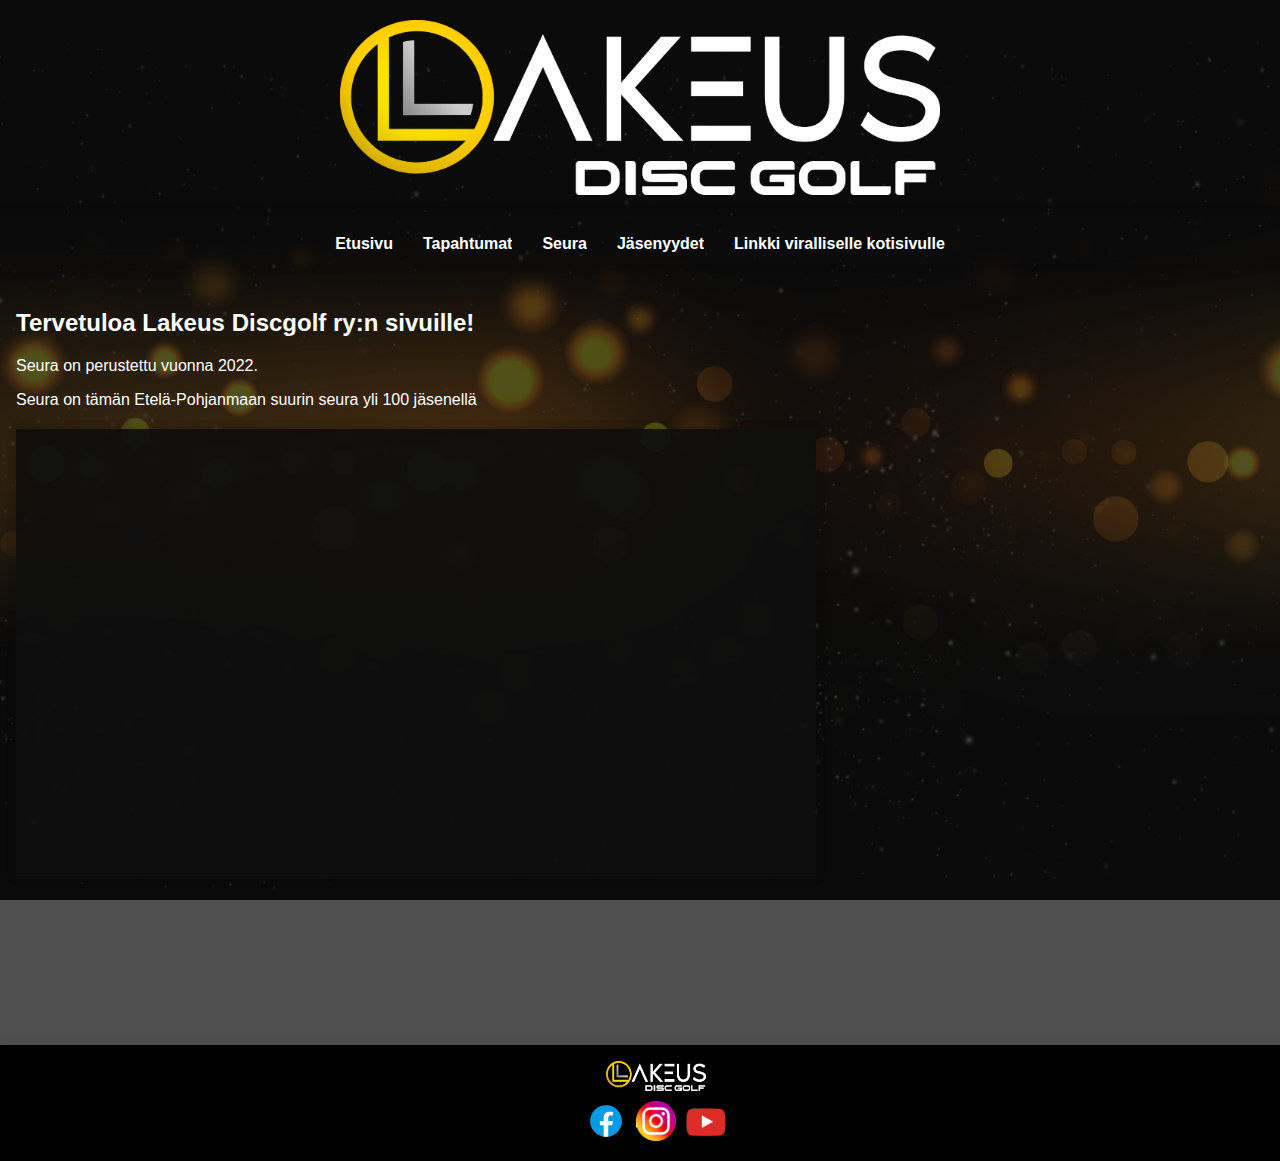
==== index.html @ d92cf0cc "modified:   index.html" ====
<!DOCTYPE html>
<html lang="fi">
<head>
    <meta charset="UTF-8">
    <meta name="viewport" content="width=device-width, initial-scale=1.0">
    <title>Lakeus Discgolf</title>
    <link rel="stylesheet" href="tyylit.css">
    <link rel="icon" href="media/icon.png" type="image/png">
</head>
<body>
    <header>
        <img src="media/logo.png" alt="Lakeus Discgolf Logo" class="logo">
    </header>
    <div class="navbar">
        <a href="index.html#home">Etusivu</a>
        <a href="sivut/tapahtumat.html">Tapahtumat</a>
        <a href="sivut/seura.html">Seura</a>
        <a href="sivut/jasenyydet.html">Jäsenyydet</a>
        <a href="https://www.lakeusdiscgolf.com" target="_blank">Linkki viralliselle kotisivulle</a>
    </div>
    
    <main>
        <section id="home">
            <h2>Tervetuloa Lakeus Discgolf ry:n sivuille!</h2>
            <p>Seura on perustettu vuonna 2022.</p>
            <p>Seura on tämän Etelä-Pohjanmaan suurin seura yli 100 jäsenellä</p>
        
            <div class="video-container">
                <iframe width="800" height="450" src="https://www.youtube.com/embed/zLmN6TDxlgI" frameborder="0" allow="accelerometer; autoplay; clipboard-write; encrypted-media; gyroscope; picture-in-picture" allowfullscreen></iframe>
            </div>
        </section>
    </main>
    <footer>
        <div class="footer-logo">
            <img src="media/logo.png" alt="Lakeus Discgolf Logo" class="footer-logo-img">
        </div>
        <div class="social-media">
            <a href="https://www.facebook.com/groups/581751429427821" target="_blank">
                <img src="media/facebook_color.png" alt="Facebook Logo" class="social-icon">
            </a>
            <a href="https://www.instagram.com/lakeusdiscgolf" target="_blank">
                <img src="media/instagram_color.png" alt="Instagram Logo" class="social-icon">
            </a>
            <a href="https://www.youtube.com/@ahonkylafrisbeegolf3352" target="_blank">
                <img src="media/youtube_color.png" alt="YouTube Logo" class="social-icon">
            </a>
        </div>
    </footer>
</body>
</html>
---- tyylit.css ----
/*Sivuston asetuksia, taustakuvat yms*/

body {
    background-image: url('media/tausta1.jpg');
    background-size: cover;
    background-position: center;
    background-repeat: no-repeat;
    background-attachment: fixed;
    color: #fff; /* Valkoinen teksti */
    margin: 0;
    font-family: Arial, sans-serif;
}

.logo {
    width: 600px; /* Adjust the width as needed */
    height: auto; /* Maintain the aspect ratio */
}

/*Header, main, footer .nacvbar taustakuvan määritys*/
header, main, footer, .navbar {
   
    padding: 20px;
    background-color: rgba(15, 15, 15, 0.73); /* Taustaväri */
    box-shadow: 0 0 10px rgba(0, 0, 0, 0.1); /* Lisää varjon */
}


/* NAVBAR säädöt alkaa */
.navbar {
    display: flex;
    justify-content: center; /* Keskittää linkit vaakasuunnassa */
    padding: 20px;
}

.navbar a {
    margin: 0 15px;
    text-decoration: none;
    color: #fff; /* Valkoinen teksti */
    font-weight: bold; /* Tekee fontista boldatun */
    position: relative; /* Asettaa suhteellisen sijainnin */
    overflow: hidden;
}

.navbar a::before {
    content: '';
    position: absolute;
    width: 100%;
    height: 2px;
    bottom: 0;
    left: -100%; /* Piilottaa viivan vasemmalle */
    background-color: #fff; /* Valkoinen viiva */
    transition: left 0.3s ease-in-out;
}

.navbar a:hover::before {
    left: 0; /* Siirtää viivan paikalleen */
}

.navbar a.active {
    background-color: rgba(255, 255, 255, 0.2);
    color: #fff;
}
/*NAVBAR säädöt loppuu*/




main, header, footer {
    padding: 20px;
}



/*Somelinkkien asetuksia sivun alaosassa*/
.social-media {
    display: flex;
    justify-content: center;
    gap: 10px;
    margin-top: 10px;
}

.social-icon {
    width: 40px;
    height: 40px;
}

header {
    display: flex;
    align-items: center;
    justify-content: center; /* Keskittää sisällön vaakasuunnassa */
    flex-direction: column; /* Asettaa sisällön pystysuunnassa */
}


main {
    padding: 1em;
    min-height: calc(100vh - 160px); /* Varmistaa, että main-osio täyttää vähintään koko näytön korkeuden */
}

footer {
    background-color: black;
    color: rgba(237, 234, 234, 0.024);
    text-align: center;
    padding: 1em;
    position: relative;
    width: 100%;
    bottom: 0;
}

.footer-logo {
    display: flex;
    justify-content: center;
    margin-bottom: 10px;
}

.footer-logo-img {
    width: 100px; /* Asettaa logon leveyden footerissa */
    height: auto; /* Säilyttää kuvasuhteen */
}

.video-container {
    display: flex;
    justify-content: center;
    align-items: center;
    margin: 20px 0;
    background-color: rgba(15, 15, 15, 0.73); /* Taustaväri */
    box-shadow: 0 0 10px rgba(0, 0, 0, 0.1); /* Lisää varjon */
}

.video-container iframe {
    width: 80vw; /* 80% of the viewport width */
    height: 45vw; /* 45% of the viewport width to maintain 16:9 aspect ratio */
    max-width: 800px; /* Maximum width */
    max-height: 450px; /* Maximum height */
    margin: 0 auto;
    background-color: rgba(15, 15, 15, 0.73); /* Taustaväri */
    box-shadow: 0 0 10px rgba(0, 0, 0, 0.1); /* Lisää varjon */
}

iframe {
    max-width: 100%;
    height: auto;
}

main {
    display: flex;
}


/* Tämä on seura-sivulla oleva lista-ominaisuus.*/
.left-column, .right-column ol {
    columns: 1; /* Jakaa listan kahteen sarakkeeseen */
    font-size: 0.9em; /* Pienentää fonttikokoa */
}

.left-column,.right-column ul {
    list-style-type:circle; /* Poistaa listamerkit */
    padding: 2px;;
    margin: 2;
}

.left-column,.right-column ul li {
    margin-bottom: 5px; /* Lisää väliä listan kohtien väliin */
}

.flex-container {
    display: flex;
    justify-content: center; /* Keskittää sarakkeet vaakasuunnassa */
    gap: 0px; /* Muuta tätä arvoa saadaksesi sarakkeet lähemmäksi tai kauemmaksi toisistaan */
    padding: 0px; /* Lisää tilaa reunoille */
}

.left-column, .right-column {
    flex: 1; /* Määrittelee sarakkeiden suhteellisen koon */
    padding: 20px;
    min-width: 200px; /* Varmistaa, että sarakkeet eivät ole liian kapeita */
    max-width: 400px; /* Rajoittaa sarakkeiden maksimileveyden */
  
}

.content {
    display: flex;
    flex-wrap: wrap; /* Korjattu flex-wrap */
    background-color: rgba(15, 15, 15, 0.73); /* Taustaväri */
    box-shadow: 0 0 10px rgba(0, 0, 0, 0.1); /* Lisää varjon */
}


/* Instagram feedin omat jutut */

.instagram-feed {
    display:flexbox;
    justify-content:flex-end;
    align-items: center;
    margin: 0px 0;
    width: 50%; /* Asettaa leveydeksi 100% */
}
.instagram-feed-tapahtumat {
    display:flexbox;
    justify-content:flex-end;
    align-items:center;
    margin: 0px 0;
    width: 60%; /* Asettaa leveydeksi 100% */
}

.elfsight-app-f8759532-5bef-4587-9616-bb6d210a90ef {
    width: 80%; /* Asettaa syötteen leveydeksi 80% */
    max-width: 800px; /* Rajoittaa syötteen maksimileveyden */
}


.sk-ww-facebook-group-posts {
    color: black!important; /* Vaihda haluamasi väri tähän */
    display:flexbox;
    justify-content:flex-end;
    align-items: center;
    margin: 0px 0;
    width: 50%; /* Asettaa leveydeksi 100% */
}

.sk-ww-facebook-group-posts .post-content {
    color:black !important; /* Vaihda haluamasi väri tähän */
    display:flexbox;
    justify-content:flex-end;
    align-items: center;
    margin: 0px 0;
    width: 10%; /* Asettaa leveydeksi 100% */
}
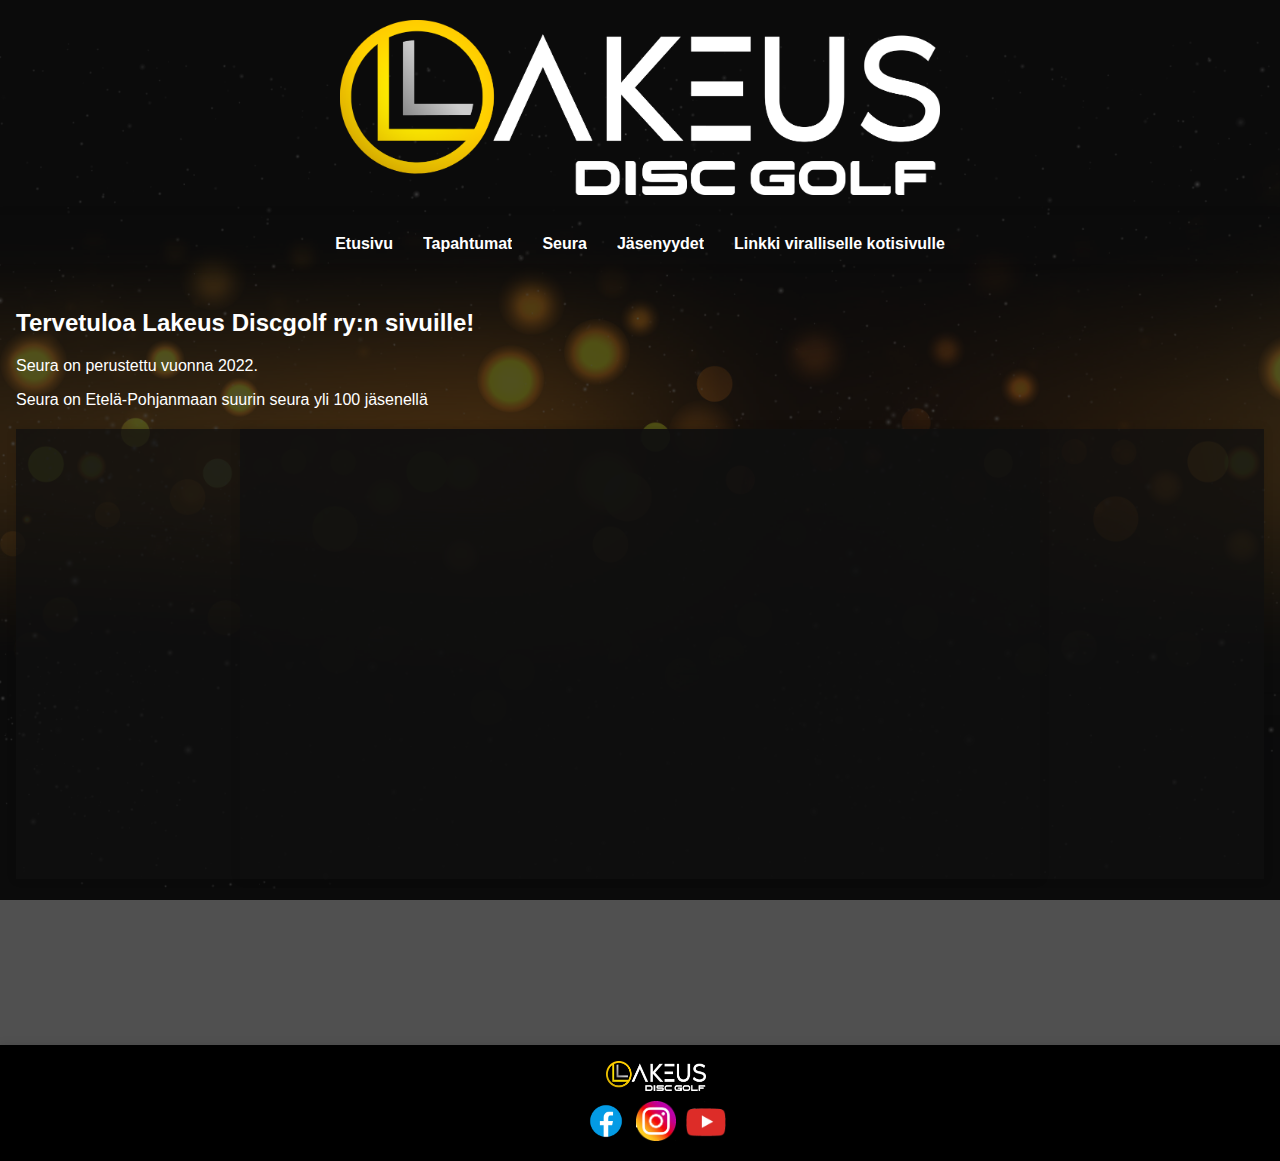
==== commit 44c28ca3: "modified:   index.html" ====
--- a/index.html
+++ b/index.html
@@ -23,7 +23,7 @@
         <section id="home">
             <h2>Tervetuloa Lakeus Discgolf ry:n sivuille!</h2>
             <p>Seura on perustettu vuonna 2022.</p>
-            <p>Seura on tämän Etelä-Pohjanmaan suurin seura yli 100 jäsenellä</p>
+            <p>Seura on Etelä-Pohjanmaan suurin seura yli 100 jäsenellä</p>
         
             <div class="video-container">
                 <iframe width="800" height="450" src="https://www.youtube.com/embed/zLmN6TDxlgI" frameborder="0" allow="accelerometer; autoplay; clipboard-write; encrypted-media; gyroscope; picture-in-picture" allowfullscreen></iframe>
--- a/tyylit.css
+++ b/tyylit.css
@@ -1,5 +1,4 @@
-/*Sivuston asetuksia, taustakuvat yms*/
-
+/* Sivuston asetuksia, taustakuvat yms */
 body {
     background-image: url('media/tausta1.jpg');
     background-size: cover;
@@ -12,18 +11,17 @@
 }
 
 .logo {
-    width: 600px; /* Adjust the width as needed */
-    height: auto; /* Maintain the aspect ratio */
-}
-
-/*Header, main, footer .nacvbar taustakuvan määritys*/
+    width: 80%; /* Käytetään prosenttia joustavuuden parantamiseksi */
+    max-width: 600px; /* Maksimileveys suuremmilla näytöillä */
+    height: auto;
+}
+
+/* Header, main, footer ja navbar taustakuvan määritys */
 header, main, footer, .navbar {
-   
-    padding: 20px;
-    background-color: rgba(15, 15, 15, 0.73); /* Taustaväri */
-    box-shadow: 0 0 10px rgba(0, 0, 0, 0.1); /* Lisää varjon */
-}
-
+    padding: 20px;
+    background-color: rgba(15, 15, 15, 0.73); /* Taustaväri */
+    box-shadow: 0 0 10px rgba(0, 0, 0, 0.1); /* Lisää varjon */
+}
 
 /* NAVBAR säädöt alkaa */
 .navbar {
@@ -60,18 +58,14 @@
     background-color: rgba(255, 255, 255, 0.2);
     color: #fff;
 }
-/*NAVBAR säädöt loppuu*/
-
-
-
-
+/* NAVBAR säädöt loppuu */
+
+/* Header, main ja footer marginaalit */
 main, header, footer {
     padding: 20px;
 }
 
-
-
-/*Somelinkkien asetuksia sivun alaosassa*/
+/* Somelinkkien asetuksia sivun alaosassa */
 .social-media {
     display: flex;
     justify-content: center;
@@ -84,6 +78,7 @@
     height: 40px;
 }
 
+/* Headerin sisällön keskittäminen */
 header {
     display: flex;
     align-items: center;
@@ -91,12 +86,13 @@
     flex-direction: column; /* Asettaa sisällön pystysuunnassa */
 }
 
-
+/* Mainin korkeuden asettaminen */
 main {
     padding: 1em;
     min-height: calc(100vh - 160px); /* Varmistaa, että main-osio täyttää vähintään koko näytön korkeuden */
 }
 
+/* Footerin tyylit */
 footer {
     background-color: black;
     color: rgba(237, 234, 234, 0.024);
@@ -107,6 +103,7 @@
     bottom: 0;
 }
 
+/* Footerin logo */
 .footer-logo {
     display: flex;
     justify-content: center;
@@ -118,6 +115,7 @@
     height: auto; /* Säilyttää kuvasuhteen */
 }
 
+/* Video-container tyylit */
 .video-container {
     display: flex;
     justify-content: center;
@@ -142,12 +140,7 @@
     height: auto;
 }
 
-main {
-    display: flex;
-}
-
-
-/* Tämä on seura-sivulla oleva lista-ominaisuus.*/
+/* Joustavat sarakkeet */
 .left-column, .right-column ol {
     columns: 1; /* Jakaa listan kahteen sarakkeeseen */
     font-size: 0.9em; /* Pienentää fonttikokoa */
@@ -175,7 +168,6 @@
     padding: 20px;
     min-width: 200px; /* Varmistaa, että sarakkeet eivät ole liian kapeita */
     max-width: 400px; /* Rajoittaa sarakkeiden maksimileveyden */
-  
 }
 
 .content {
@@ -185,22 +177,21 @@
     box-shadow: 0 0 10px rgba(0, 0, 0, 0.1); /* Lisää varjon */
 }
 
-
 /* Instagram feedin omat jutut */
-
 .instagram-feed {
-    display:flexbox;
-    justify-content:flex-end;
-    align-items: center;
-    margin: 0px 0;
-    width: 50%; /* Asettaa leveydeksi 100% */
-}
+    display: flex;
+    justify-content: flex-end;
+    align-items: center;
+    margin: 0px 0;
+    width: 50%; /* Asettaa leveydeksi 50% */
+}
+
 .instagram-feed-tapahtumat {
-    display:flexbox;
-    justify-content:flex-end;
-    align-items:center;
-    margin: 0px 0;
-    width: 60%; /* Asettaa leveydeksi 100% */
+    display: flex;
+    justify-content: flex-end;
+    align-items: center;
+    margin: 0px 0;
+    width: 60%; /* Asettaa leveydeksi 60% */
 }
 
 .elfsight-app-f8759532-5bef-4587-9616-bb6d210a90ef {
@@ -208,21 +199,79 @@
     max-width: 800px; /* Rajoittaa syötteen maksimileveyden */
 }
 
-
 .sk-ww-facebook-group-posts {
     color: black!important; /* Vaihda haluamasi väri tähän */
-    display:flexbox;
-    justify-content:flex-end;
-    align-items: center;
-    margin: 0px 0;
-    width: 50%; /* Asettaa leveydeksi 100% */
+    display: flex;
+    justify-content: flex-end;
+    align-items: center;
+    margin: 0px 0;
+    width: 50%; /* Asettaa leveydeksi 50% */
 }
 
 .sk-ww-facebook-group-posts .post-content {
-    color:black !important; /* Vaihda haluamasi väri tähän */
-    display:flexbox;
-    justify-content:flex-end;
-    align-items: center;
-    margin: 0px 0;
-    width: 10%; /* Asettaa leveydeksi 100% */
-}
+    color: black !important; /* Vaihda haluamasi väri tähän */
+    display: flex;
+    justify-content: flex-end;
+    align-items: center;
+    margin: 0px 0;
+    width: 10%; /* Asettaa leveydeksi 10% */
+}
+
+/* Mobiiliystävälliset muutokset */
+@media (max-width: 768px) {
+    /* Logo */
+    .logo {
+        width: 80%; /* Käytetään prosenttia joustavuuden parantamiseksi */
+        max-width: 500px;
+    }
+
+    /* Navbarin linkit keskitetään pystysuoraan */
+    .navbar {
+        flex-direction: column;
+        padding: 10px;
+    }
+    
+    .navbar a {
+        margin: 10px 0; /* Linkkien väli kasvaa */
+    }
+
+    /* Video-asetukset */
+    .video-container iframe {
+        width: 100%;
+        height: 56.25vw; /* 16:9 kuvasuhteen säilyttäminen */
+    }
+
+    /* Sarakkeet (left-column, right-column) päällekkäin mobiilissa */
+    .left-column, .right-column {
+        flex: 1 1 100%;
+        max-width: 100%;
+    }
+
+    /* Footerin säädöt */
+    footer {
+        padding: 10px;
+    }
+
+    .footer-logo-img {
+        width: 80px; /* Pienennetään logoa mobiilissa */
+    }
+
+    /* Instagram ja Facebook feedit */
+    .instagram-feed, .sk-ww-facebook-group-posts {
+        width: 100%; /* Leveys 100% mobiilissa */
+    }
+    .flex-container {
+        flex-direction: column; /* Sarakkeet päällekkäin mobiililaitteilla */
+        align-items: center; /* Keskittää sarakkeet */
+    }
+
+    .left-column, .right-column {
+        max-width: 100%; /* Sarakkeet vievät koko tilan mobiililaitteella */
+        margin-bottom: 20px; /* Lisää tilaa sarakkeiden väliin */
+    }
+
+    .left-column ul, .right-column ul {
+        font-size: 0.8em; /* Pienentää fonttikokoa mobiilissa */
+    }
+}
+
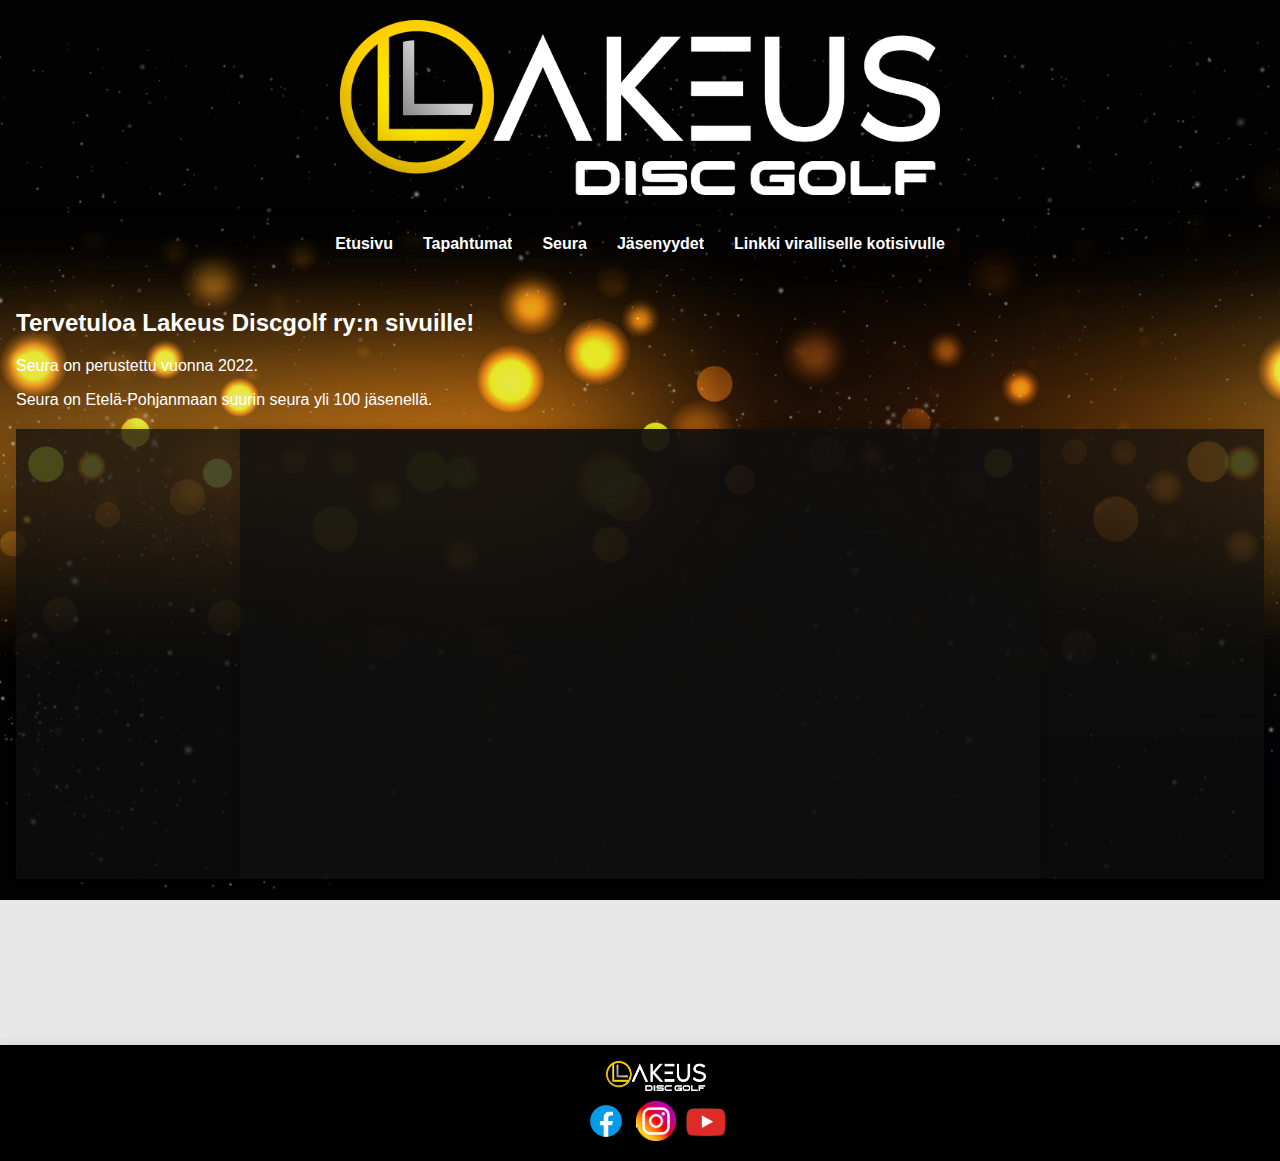
==== commit 1e91960f: "modified:   index.html 	modified:   sivut/jasenyydet.html 	modified:   sivut/seura.html 	modified:  " ====
--- a/index.html
+++ b/index.html
@@ -1,50 +1,52 @@
 <!DOCTYPE html>
 <html lang="fi">
 <head>
-    <meta charset="UTF-8">
-    <meta name="viewport" content="width=device-width, initial-scale=1.0">
-    <title>Lakeus Discgolf</title>
-    <link rel="stylesheet" href="tyylit.css">
-    <link rel="icon" href="media/icon.png" type="image/png">
+  <meta charset="UTF-8">
+  <meta name="viewport" content="width=device-width, initial-scale=1.0">
+  <title>Lakeus Discgolf</title>
+  <link rel="stylesheet" href="tyylit.css">
+  <link rel="icon" href="media/icon.png" type="image/png">
 </head>
 <body>
-    <header>
-        <img src="media/logo.png" alt="Lakeus Discgolf Logo" class="logo">
-    </header>
-    <div class="navbar">
-        <a href="index.html#home">Etusivu</a>
-        <a href="sivut/tapahtumat.html">Tapahtumat</a>
-        <a href="sivut/seura.html">Seura</a>
-        <a href="sivut/jasenyydet.html">Jäsenyydet</a>
-        <a href="https://www.lakeusdiscgolf.com" target="_blank">Linkki viralliselle kotisivulle</a>
+  <header>
+    <img src="media/logo.png" alt="Lakeus Discgolf Logo" class="logo">
+  </header>
+  
+  <div class="navbar">
+    <a href="index.html#home">Etusivu</a>
+    <a href="sivut/tapahtumat.html">Tapahtumat</a>
+    <a href="sivut/seura.html">Seura</a>
+    <a href="sivut/jasenyydet.html">Jäsenyydet</a>
+    <a href="https://www.lakeusdiscgolf.com" target="_blank">Linkki viralliselle kotisivulle</a>
+  </div>
+  
+  <main class="container">
+    <section id="home">
+      <h2>Tervetuloa Lakeus Discgolf ry:n sivuille!</h2>
+      <p>Seura on perustettu vuonna 2022.</p>
+      <p>Seura on Etelä-Pohjanmaan suurin seura yli 100 jäsenellä.</p>
+      
+      <div class="video-container">
+        <iframe width="800" height="450" src="https://www.youtube.com/embed/zLmN6TDxlgI" frameborder="0" allow="accelerometer; autoplay; clipboard-write; encrypted-media; gyroscope; picture-in-picture" allowfullscreen></iframe>
+      </div>
+    </section>
+  </main>
+  
+  <footer>
+    <div class="footer-logo">
+      <img src="media/logo.png" alt="Lakeus Discgolf Logo" class="footer-logo-img">
     </div>
-    
-    <main>
-        <section id="home">
-            <h2>Tervetuloa Lakeus Discgolf ry:n sivuille!</h2>
-            <p>Seura on perustettu vuonna 2022.</p>
-            <p>Seura on Etelä-Pohjanmaan suurin seura yli 100 jäsenellä</p>
-        
-            <div class="video-container">
-                <iframe width="800" height="450" src="https://www.youtube.com/embed/zLmN6TDxlgI" frameborder="0" allow="accelerometer; autoplay; clipboard-write; encrypted-media; gyroscope; picture-in-picture" allowfullscreen></iframe>
-            </div>
-        </section>
-    </main>
-    <footer>
-        <div class="footer-logo">
-            <img src="media/logo.png" alt="Lakeus Discgolf Logo" class="footer-logo-img">
-        </div>
-        <div class="social-media">
-            <a href="https://www.facebook.com/groups/581751429427821" target="_blank">
-                <img src="media/facebook_color.png" alt="Facebook Logo" class="social-icon">
-            </a>
-            <a href="https://www.instagram.com/lakeusdiscgolf" target="_blank">
-                <img src="media/instagram_color.png" alt="Instagram Logo" class="social-icon">
-            </a>
-            <a href="https://www.youtube.com/@ahonkylafrisbeegolf3352" target="_blank">
-                <img src="media/youtube_color.png" alt="YouTube Logo" class="social-icon">
-            </a>
-        </div>
-    </footer>
+    <div class="social-media">
+      <a href="https://www.facebook.com/groups/581751429427821" target="_blank">
+        <img src="media/facebook_color.png" alt="Facebook Logo" class="social-icon">
+      </a>
+      <a href="https://www.instagram.com/lakeusdiscgolf" target="_blank">
+        <img src="media/instagram_color.png" alt="Instagram Logo" class="social-icon">
+      </a>
+      <a href="https://www.youtube.com/@ahonkylafrisbeegolf3352" target="_blank">
+        <img src="media/youtube_color.png" alt="YouTube Logo" class="social-icon">
+      </a>
+    </div>
+  </footer>
 </body>
 </html>
--- a/tyylit.css
+++ b/tyylit.css
@@ -11,31 +11,31 @@
 }
 
 .logo {
-    width: 80%; /* Käytetään prosenttia joustavuuden parantamiseksi */
-    max-width: 600px; /* Maksimileveys suuremmilla näytöillä */
-    height: auto;
-}
-
-/* Header, main, footer ja navbar taustakuvan määritys */
+    width: 600px; /* Oletusleveys, pienenee mobiilissa */
+    height: auto; /* Säilyttää kuvasuhteen */
+}
+
+/* Header, main, footer ja navbar */
 header, main, footer, .navbar {
     padding: 20px;
-    background-color: rgba(15, 15, 15, 0.73); /* Taustaväri */
-    box-shadow: 0 0 10px rgba(0, 0, 0, 0.1); /* Lisää varjon */
-}
-
-/* NAVBAR säädöt alkaa */
+    background-color: rgba(15, 15, 15, 0.1);
+    box-shadow: 0 0 10px rgba(0, 0, 0, 0.1);
+}
+
+/* NAVBAR säädöt */
 .navbar {
     display: flex;
-    justify-content: center; /* Keskittää linkit vaakasuunnassa */
-    padding: 20px;
+    justify-content: center;
+    padding: 20px;
+    flex-wrap: wrap;
 }
 
 .navbar a {
     margin: 0 15px;
     text-decoration: none;
-    color: #fff; /* Valkoinen teksti */
-    font-weight: bold; /* Tekee fontista boldatun */
-    position: relative; /* Asettaa suhteellisen sijainnin */
+    color: #fff;
+    font-weight: bold;
+    position: relative;
     overflow: hidden;
 }
 
@@ -45,27 +45,62 @@
     width: 100%;
     height: 2px;
     bottom: 0;
-    left: -100%; /* Piilottaa viivan vasemmalle */
-    background-color: #fff; /* Valkoinen viiva */
+    left: -100%;
+    background-color: #fff;
     transition: left 0.3s ease-in-out;
 }
 
 .navbar a:hover::before {
-    left: 0; /* Siirtää viivan paikalleen */
+    left: 0;
 }
 
 .navbar a.active {
-    background-color: rgba(255, 255, 255, 0.2);
+    background-color: rgba(255, 255, 255, 0.313);
     color: #fff;
 }
-/* NAVBAR säädöt loppuu */
-
-/* Header, main ja footer marginaalit */
-main, header, footer {
-    padding: 20px;
-}
-
-/* Somelinkkien asetuksia sivun alaosassa */
+
+/* NAVBAR_B (jos käytössä) */
+.navbar_b {
+    display: flex;
+    justify-content: left;
+    padding: 20px;
+}
+
+.navbar_b a {
+    margin: 0 15px;
+    text-decoration: none;
+    color: #fff;
+    font-weight: bold;
+    position: relative;
+    overflow: hidden;
+}
+
+.navbar_b a::before {
+    content: '';
+    position: absolute;
+    width: 100%;
+    height: 2px;
+    bottom: 0;
+    left: -100%;
+    background-color: #fff;
+    transition: left 0.3s ease-in-out;
+}
+
+.navbar_b a:hover::before {
+    left: 0;
+}
+
+.navbar_b a.active {
+    background-color: rgba(255, 255, 255, 0.5);
+    color: #fff;
+}
+
+/* Yleiset elementit */
+header, main, footer {
+    padding: 20px;
+}
+
+/* Sosiaalisen median linkit footerissa */
 .social-media {
     display: flex;
     justify-content: center;
@@ -78,21 +113,19 @@
     height: 40px;
 }
 
-/* Headerin sisällön keskittäminen */
 header {
     display: flex;
     align-items: center;
-    justify-content: center; /* Keskittää sisällön vaakasuunnassa */
-    flex-direction: column; /* Asettaa sisällön pystysuunnassa */
-}
-
-/* Mainin korkeuden asettaminen */
+    justify-content: center;
+    flex-direction: column;
+}
+
 main {
     padding: 1em;
-    min-height: calc(100vh - 160px); /* Varmistaa, että main-osio täyttää vähintään koko näytön korkeuden */
-}
-
-/* Footerin tyylit */
+    min-height: calc(100vh - 160px);
+}
+
+/* Footer */
 footer {
     background-color: black;
     color: rgba(237, 234, 234, 0.024);
@@ -103,7 +136,6 @@
     bottom: 0;
 }
 
-/* Footerin logo */
 .footer-logo {
     display: flex;
     justify-content: center;
@@ -111,28 +143,28 @@
 }
 
 .footer-logo-img {
-    width: 100px; /* Asettaa logon leveyden footerissa */
-    height: auto; /* Säilyttää kuvasuhteen */
-}
-
-/* Video-container tyylit */
+    width: 100px;
+    height: auto;
+}
+
+/* Video container */
 .video-container {
     display: flex;
     justify-content: center;
     align-items: center;
     margin: 20px 0;
-    background-color: rgba(15, 15, 15, 0.73); /* Taustaväri */
-    box-shadow: 0 0 10px rgba(0, 0, 0, 0.1); /* Lisää varjon */
+    background-color: rgba(15, 15, 15, 0.73);
+    box-shadow: 0 0 10px rgba(0, 0, 0, 0.1);
 }
 
 .video-container iframe {
-    width: 80vw; /* 80% of the viewport width */
-    height: 45vw; /* 45% of the viewport width to maintain 16:9 aspect ratio */
-    max-width: 800px; /* Maximum width */
-    max-height: 450px; /* Maximum height */
+    width: 80vw;
+    height: 45vw;
+    max-width: 800px;
+    max-height: 450px;
     margin: 0 auto;
-    background-color: rgba(15, 15, 15, 0.73); /* Taustaväri */
-    box-shadow: 0 0 10px rgba(0, 0, 0, 0.1); /* Lisää varjon */
+    background-color: rgba(15, 15, 15, 0.73);
+    box-shadow: 0 0 10px rgba(0, 0, 0, 0.1);
 }
 
 iframe {
@@ -140,138 +172,166 @@
     height: auto;
 }
 
-/* Joustavat sarakkeet */
-.left-column, .right-column ol {
-    columns: 1; /* Jakaa listan kahteen sarakkeeseen */
-    font-size: 0.9em; /* Pienentää fonttikokoa */
-}
-
-.left-column,.right-column ul {
-    list-style-type:circle; /* Poistaa listamerkit */
-    padding: 2px;;
-    margin: 2;
-}
-
-.left-column,.right-column ul li {
-    margin-bottom: 5px; /* Lisää väliä listan kohtien väliin */
-}
-
+/* Flex container */
 .flex-container {
     display: flex;
-    justify-content: center; /* Keskittää sarakkeet vaakasuunnassa */
-    gap: 0px; /* Muuta tätä arvoa saadaksesi sarakkeet lähemmäksi tai kauemmaksi toisistaan */
-    padding: 0px; /* Lisää tilaa reunoille */
-}
-
+    justify-content: center;
+    gap: 20px;
+    padding: 20px;
+    max-width: 1200px;
+    margin: 0 auto;
+}
+
+/* Teksti- ja laskuriosiot */
+.text-column, .calculator-column {
+    background-color: rgba(63, 53, 53, 0.228);
+    flex: 1;
+}
+
+.calculator-column form {
+    background-color: rgba(63, 53, 53, 0.228);
+    padding: 20px;
+    border-radius: 8px;
+    box-shadow: 0 2px 8px rgba(0, 0, 0, 0.1);
+}
+  
+.calculator-column form label {
+    display: block;
+    margin-top: 10px;
+    font-weight: bold;
+}
+  
+.calculator-column form input {
+    width: 100%;
+    padding: 8px;
+    margin-top: 5px;
+    border: 1px solid #ccc;
+    border-radius: 4px;
+}
+  
+.calculator-column form button {
+    background-color: rgba(13, 13, 13, 0.7);
+    color: #7b91eb;
+    border: none;
+    padding: 10px 20px;
+    margin-top: 15px;
+    border-radius: 4px;
+    cursor: pointer;
+    transition: background-color 0.3s;
+}
+  
+.calculator-column form button:hover {
+    background-color: #555;
+}
+  
+.text-column {
+    background-color: rgba(0, 0, 0, 0.9);
+    padding: 20px;
+    border-radius: 8px;
+}
+
+/* Vanhemmat sarakeasetukset (jos käytössä) */
 .left-column, .right-column {
-    flex: 1; /* Määrittelee sarakkeiden suhteellisen koon */
-    padding: 20px;
-    min-width: 200px; /* Varmistaa, että sarakkeet eivät ole liian kapeita */
-    max-width: 400px; /* Rajoittaa sarakkeiden maksimileveyden */
-}
-
+    flex: 1;
+    padding: 20px;
+    min-width: 200px;
+    max-width: 400px;
+}
+
+/* Content -sivu */
 .content {
     display: flex;
-    flex-wrap: wrap; /* Korjattu flex-wrap */
-    background-color: rgba(15, 15, 15, 0.73); /* Taustaväri */
-    box-shadow: 0 0 10px rgba(0, 0, 0, 0.1); /* Lisää varjon */
-}
-
-/* Instagram feedin omat jutut */
+    flex-wrap: wrap;
+    background-color: rgba(15, 15, 15, 0.73);
+    box-shadow: 0 0 10px rgba(0, 0, 0, 0.73);
+}
+
+/* Instagram feed */
 .instagram-feed {
     display: flex;
     justify-content: flex-end;
     align-items: center;
-    margin: 0px 0;
-    width: 50%; /* Asettaa leveydeksi 50% */
+    margin: 0;
+    width: 50%;
 }
 
 .instagram-feed-tapahtumat {
     display: flex;
     justify-content: flex-end;
     align-items: center;
-    margin: 0px 0;
-    width: 60%; /* Asettaa leveydeksi 60% */
+    margin: 0;
+    width: 50%;
 }
 
 .elfsight-app-f8759532-5bef-4587-9616-bb6d210a90ef {
-    width: 80%; /* Asettaa syötteen leveydeksi 80% */
-    max-width: 800px; /* Rajoittaa syötteen maksimileveyden */
+    width: 80%;
+    max-width: 800px;
 }
 
 .sk-ww-facebook-group-posts {
-    color: black!important; /* Vaihda haluamasi väri tähän */
+    color: white !important;
     display: flex;
     justify-content: flex-end;
     align-items: center;
-    margin: 0px 0;
-    width: 50%; /* Asettaa leveydeksi 50% */
+    margin: 0;
+    width: 50%;
 }
 
 .sk-ww-facebook-group-posts .post-content {
-    color: black !important; /* Vaihda haluamasi väri tähän */
+    color: white !important;
     display: flex;
     justify-content: flex-end;
     align-items: center;
-    margin: 0px 0;
-    width: 10%; /* Asettaa leveydeksi 10% */
-}
-
-/* Mobiiliystävälliset muutokset */
+    margin: 0;
+    width: 10%;
+}
+
+/* Mobiiliasetukset */
 @media (max-width: 768px) {
-    /* Logo */
-    .logo {
-        width: 80%; /* Käytetään prosenttia joustavuuden parantamiseksi */
-        max-width: 500px;
-    }
-
-    /* Navbarin linkit keskitetään pystysuoraan */
+    /* Flex-container sarakkeet allekkain */
+    .flex-container {
+        flex-direction: column;
+        gap: 10px;
+        padding: 10px;
+    }
+    
+    /* Navigaatio pinoava */
     .navbar {
         flex-direction: column;
-        padding: 10px;
-    }
-    
+        align-items: center;
+    }
     .navbar a {
-        margin: 10px 0; /* Linkkien väli kasvaa */
-    }
-
-    /* Video-asetukset */
+        margin: 5px 0;
+    }
+    
+    /* Pienennä logoa */
+    .logo {
+        width: 300px;
+    }
+    
+    /* Teksti- ja laskuriosiot täyteen leveyteen */
+    .text-column, .calculator-column {
+        width: 100%;
+    }
+    
+    /* Video iframe täysleveäksi */
     .video-container iframe {
+        width: 100vw;
+        height: auto;
+    }
+    
+    /* Lista-asetukset: vaihda 1-sarakkeiseen asetteluun */
+    .left-column, .right-column ol {
+        columns: 1;
+    }
+    
+    /* Instagram feed ja Facebook-postaukset täyteen leveyteen */
+    .instagram-feed,
+    .instagram-feed-tapahtumat,
+    .sk-ww-facebook-group-posts {
         width: 100%;
-        height: 56.25vw; /* 16:9 kuvasuhteen säilyttäminen */
-    }
-
-    /* Sarakkeet (left-column, right-column) päällekkäin mobiilissa */
-    .left-column, .right-column {
-        flex: 1 1 100%;
-        max-width: 100%;
-    }
-
-    /* Footerin säädöt */
-    footer {
-        padding: 10px;
-    }
-
-    .footer-logo-img {
-        width: 80px; /* Pienennetään logoa mobiilissa */
-    }
-
-    /* Instagram ja Facebook feedit */
-    .instagram-feed, .sk-ww-facebook-group-posts {
-        width: 100%; /* Leveys 100% mobiilissa */
-    }
-    .flex-container {
-        flex-direction: column; /* Sarakkeet päällekkäin mobiililaitteilla */
-        align-items: center; /* Keskittää sarakkeet */
-    }
-
-    .left-column, .right-column {
-        max-width: 100%; /* Sarakkeet vievät koko tilan mobiililaitteella */
-        margin-bottom: 20px; /* Lisää tilaa sarakkeiden väliin */
-    }
-
-    .left-column ul, .right-column ul {
-        font-size: 0.8em; /* Pienentää fonttikokoa mobiilissa */
-    }
-}
-
+    }
+    .sk-ww-facebook-group-posts .post-content {
+        width: 100%;
+    }
+}
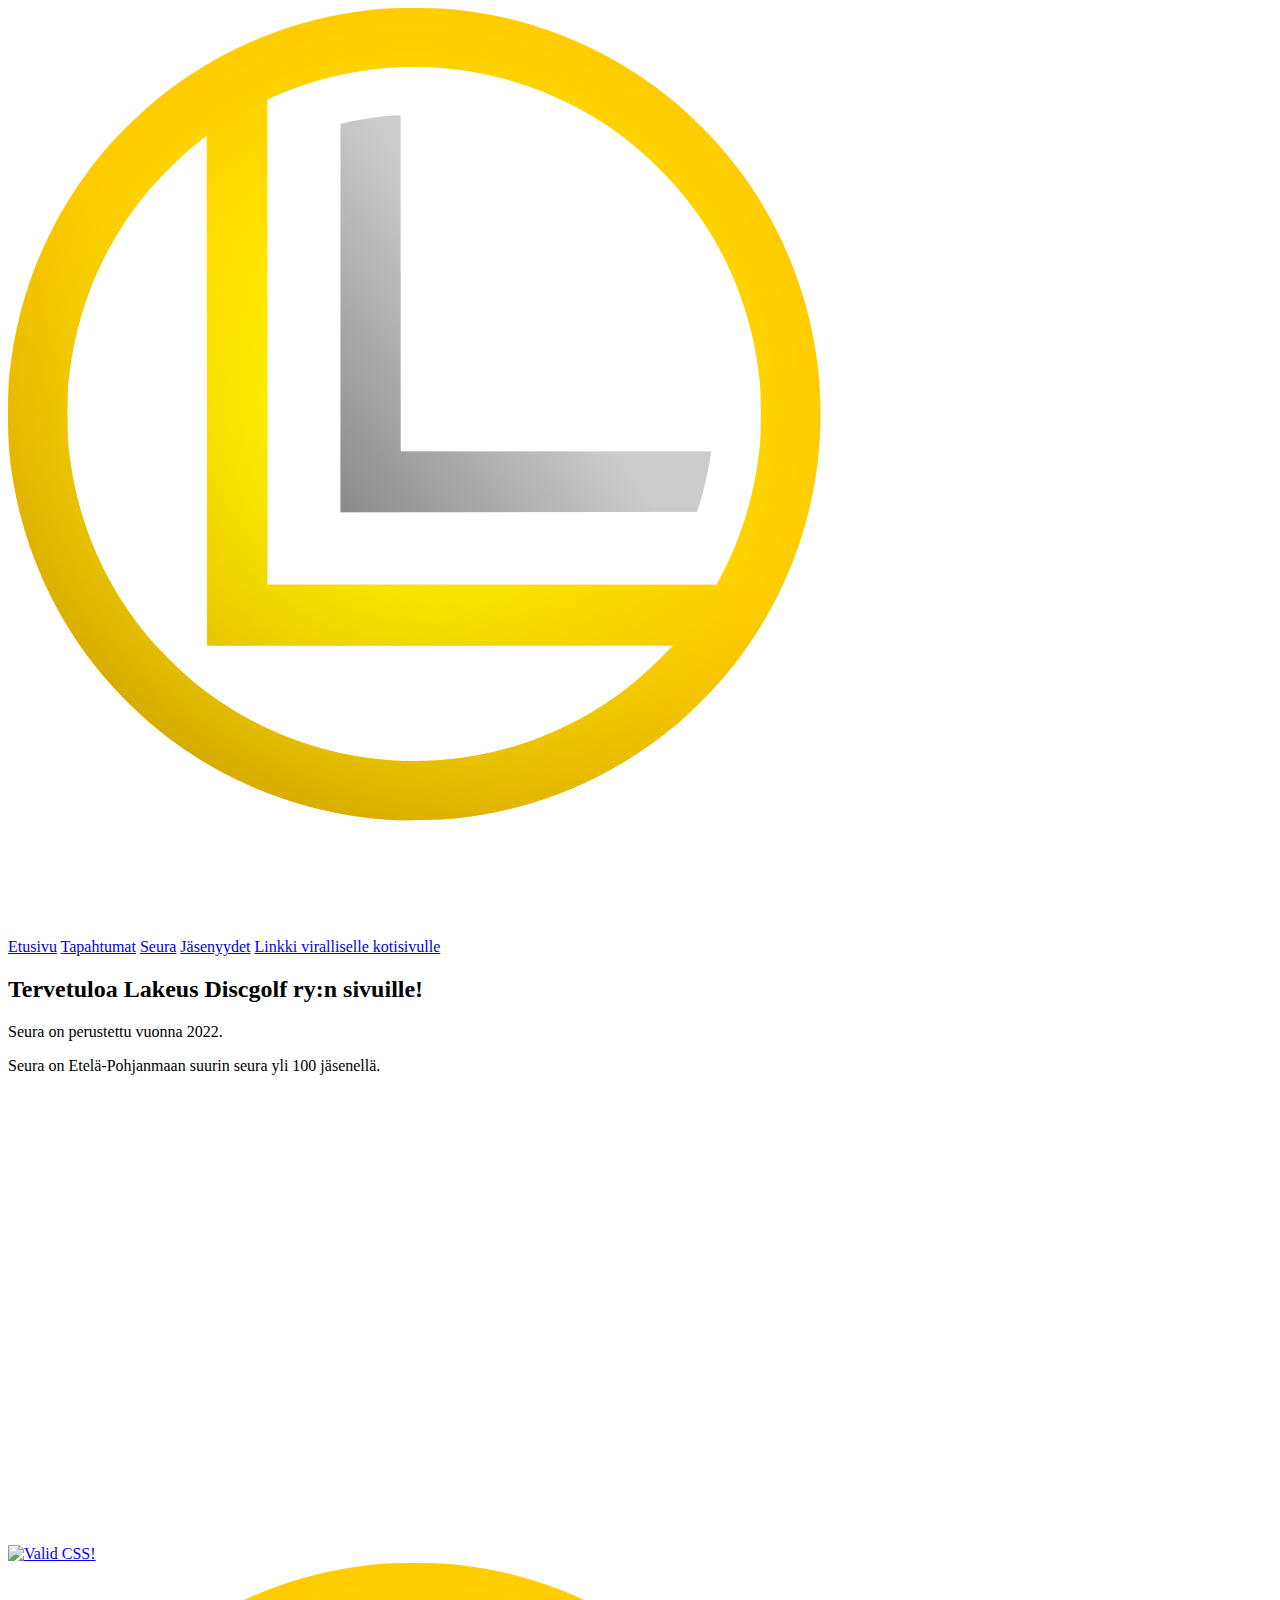
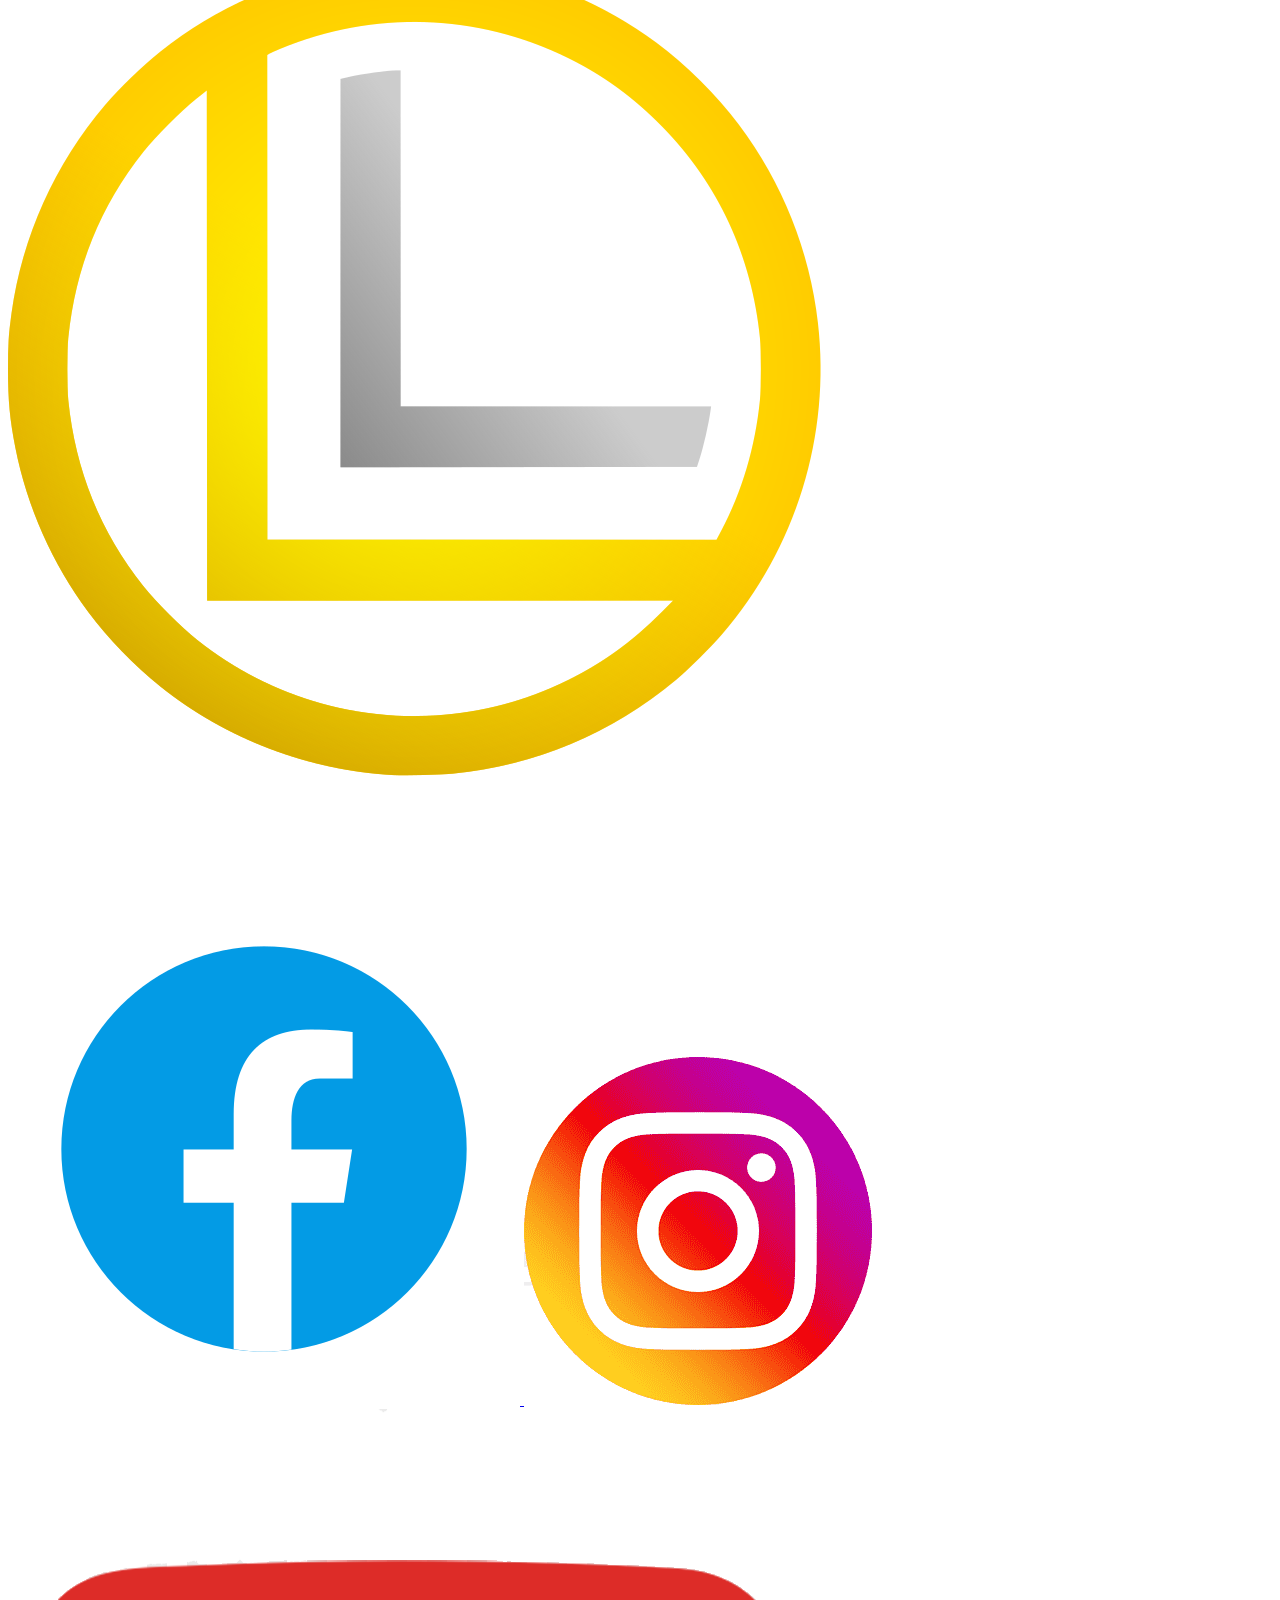
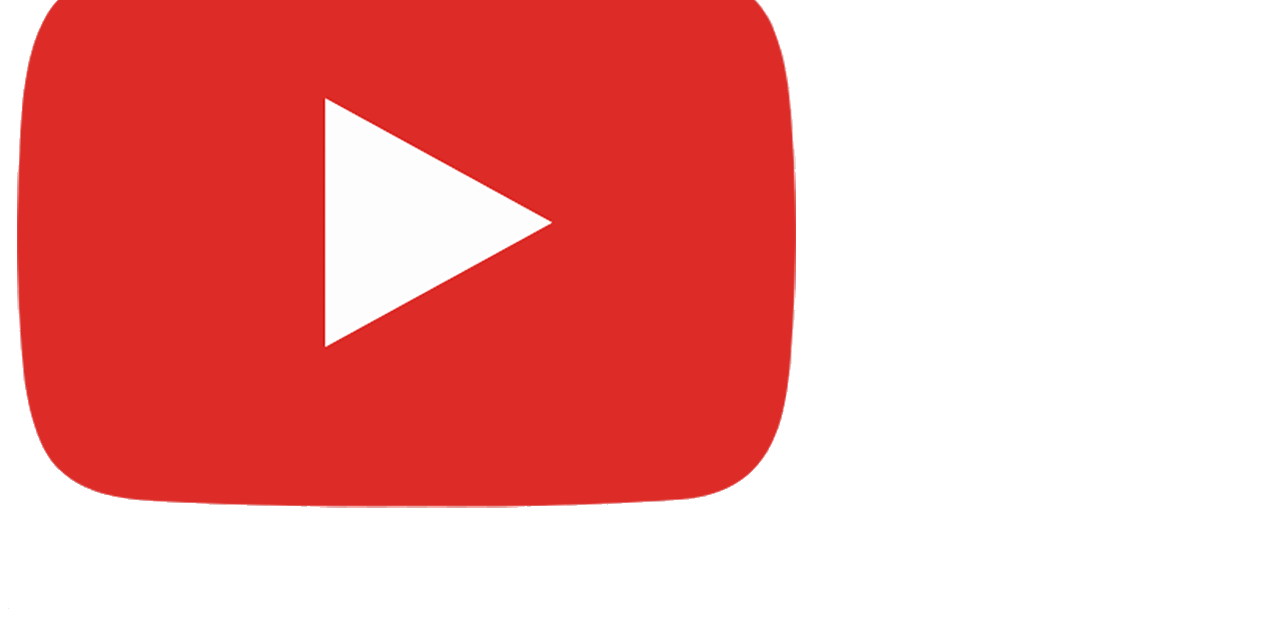
==== commit bd3ddd4b: "modified:   index.html" ====
--- a/index.html
+++ b/index.html
@@ -1,52 +1,63 @@
 <!DOCTYPE html>
 <html lang="fi">
 <head>
-  <meta charset="UTF-8">
-  <meta name="viewport" content="width=device-width, initial-scale=1.0">
-  <title>Lakeus Discgolf</title>
-  <link rel="stylesheet" href="tyylit.css">
-  <link rel="icon" href="media/icon.png" type="image/png">
+    <meta charset="UTF-8">
+    <meta name="viewport" content="width=device-width, initial-scale=1.0">
+    <title>Lakeus Discgolf</title>
+    <link rel="stylesheet" href="../Harjoitustyo_osat_1-3/tyylit.css">
+    <link rel="icon" href="media/icon.png" type="image/png">
 </head>
 <body>
-  <header>
-    <img src="media/logo.png" alt="Lakeus Discgolf Logo" class="logo">
-  </header>
-  
-  <div class="navbar">
-    <a href="index.html#home">Etusivu</a>
-    <a href="sivut/tapahtumat.html">Tapahtumat</a>
-    <a href="sivut/seura.html">Seura</a>
-    <a href="sivut/jasenyydet.html">Jäsenyydet</a>
-    <a href="https://www.lakeusdiscgolf.com" target="_blank">Linkki viralliselle kotisivulle</a>
-  </div>
-  
-  <main class="container">
-    <section id="home">
-      <h2>Tervetuloa Lakeus Discgolf ry:n sivuille!</h2>
-      <p>Seura on perustettu vuonna 2022.</p>
-      <p>Seura on Etelä-Pohjanmaan suurin seura yli 100 jäsenellä.</p>
-      
-      <div class="video-container">
-        <iframe width="800" height="450" src="https://www.youtube.com/embed/zLmN6TDxlgI" frameborder="0" allow="accelerometer; autoplay; clipboard-write; encrypted-media; gyroscope; picture-in-picture" allowfullscreen></iframe>
-      </div>
-    </section>
-  </main>
-  
-  <footer>
-    <div class="footer-logo">
-      <img src="media/logo.png" alt="Lakeus Discgolf Logo" class="footer-logo-img">
-    </div>
-    <div class="social-media">
-      <a href="https://www.facebook.com/groups/581751429427821" target="_blank">
-        <img src="media/facebook_color.png" alt="Facebook Logo" class="social-icon">
-      </a>
-      <a href="https://www.instagram.com/lakeusdiscgolf" target="_blank">
-        <img src="media/instagram_color.png" alt="Instagram Logo" class="social-icon">
-      </a>
-      <a href="https://www.youtube.com/@ahonkylafrisbeegolf3352" target="_blank">
-        <img src="media/youtube_color.png" alt="YouTube Logo" class="social-icon">
-      </a>
-    </div>
-  </footer>
+    <header>
+        <img src="media/logo.png" alt="Lakeus Discgolf Logo" class="logo">
+    </header>
+    
+    <nav class="navbar">
+        <a href="index.html#home">Etusivu</a>
+        <a href="sivut/tapahtumat.html">Tapahtumat</a>
+        <a href="sivut/seura.html">Seura</a>
+        <a href="sivut/jasenyydet.html">Jäsenyydet</a>
+        <a href="https://www.lakeusdiscgolf.com" target="_blank">Linkki viralliselle kotisivulle</a>
+    </nav>
+
+    <main>
+        <section id="home">
+            <h2>Tervetuloa Lakeus Discgolf ry:n sivuille!</h2>
+            <p>Seura on perustettu vuonna 2022.</p>
+            <p>Seura on Etelä-Pohjanmaan suurin seura yli 100 jäsenellä.</p>
+
+            <div class="video-container">
+                <iframe width="800" height="450" 
+                    src="https://www.youtube.com/embed/zLmN6TDxlgI" 
+                    style="border: none;" 
+                    allow="accelerometer; autoplay; clipboard-write; encrypted-media; gyroscope; picture-in-picture" 
+                    allowfullscreen>
+                </iframe>
+            </div>
+            
+            <a href="https://jigsaw.w3.org/css-validator/check/referer">
+                <img style="border:0;width:88px;height:31px" 
+                    src="https://jigsaw.w3.org/css-validator/images/vcss" 
+                    alt="Valid CSS!" />
+            </a>
+        </section>
+    </main>
+
+    <footer>
+        <div class="footer-logo">
+            <img src="media/logo.png" alt="Lakeus Discgolf Footer Logo" class="footer-logo-img">
+        </div>
+        <div class="social-media">
+            <a href="https://www.facebook.com/groups/581751429427821" target="_blank">
+                <img src="media/facebook_color.png" alt="Facebook Logo" class="social-icon">
+            </a>
+            <a href="https://www.instagram.com/lakeusdiscgolf" target="_blank">
+                <img src="media/instagram_color.png" alt="Instagram Logo" class="social-icon">
+            </a>
+            <a href="https://www.youtube.com/@ahonkylafrisbeegolf3352" target="_blank">
+                <img src="media/youtube_color.png" alt="YouTube Logo" class="social-icon">
+            </a>
+        </div>
+    </footer>
 </body>
 </html>
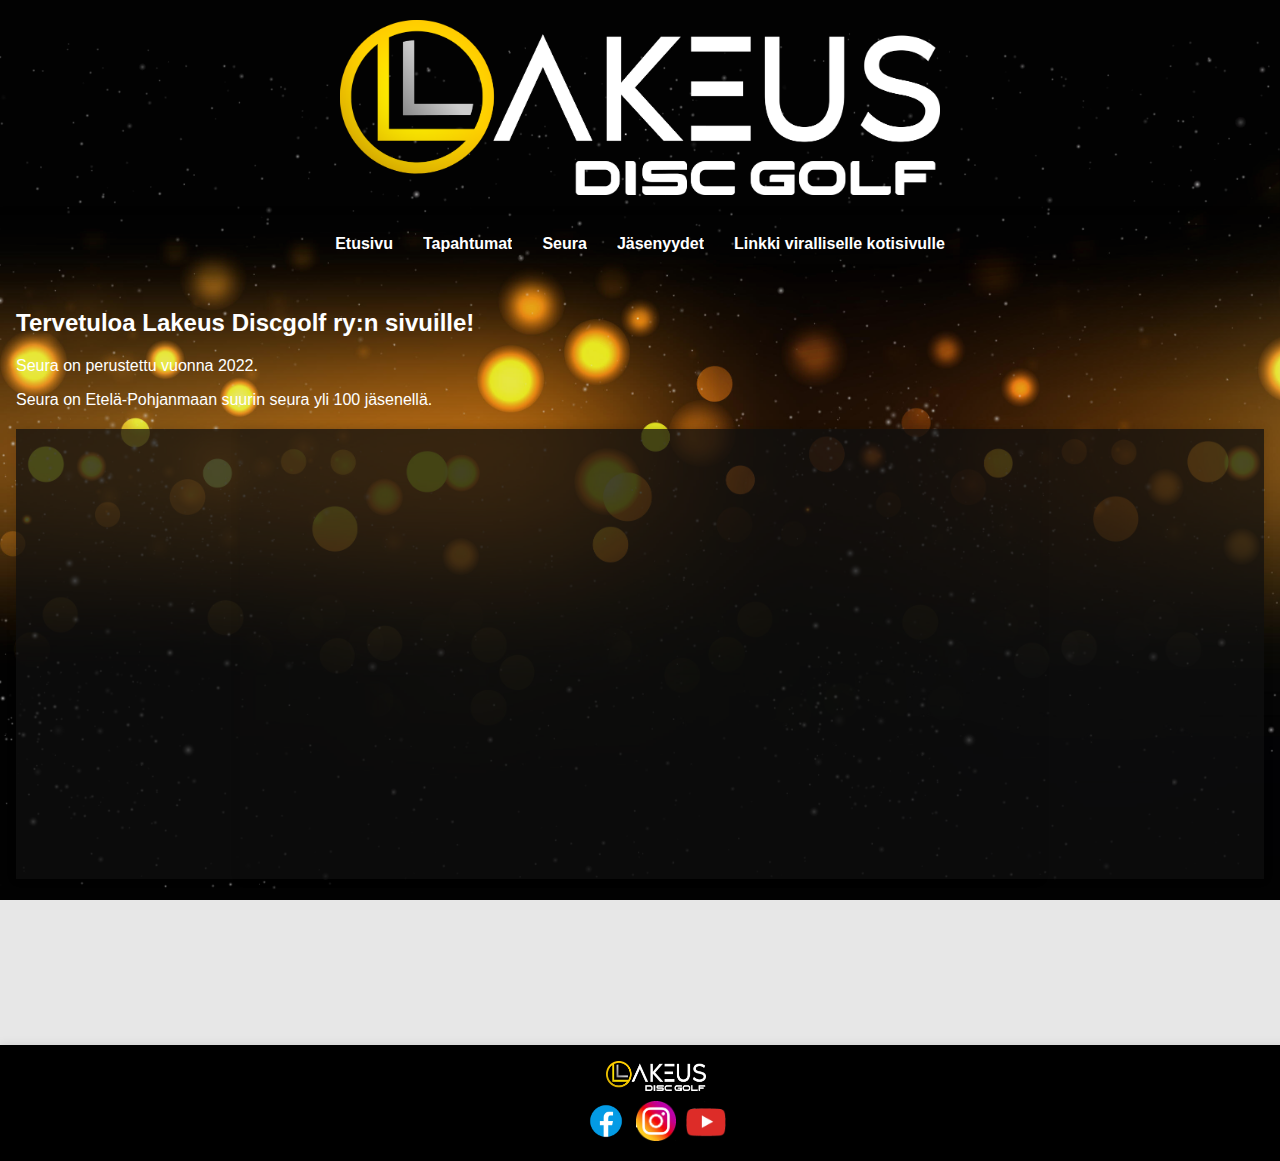
==== commit 5d9c466a: "modified:   index.html" ====
--- a/index.html
+++ b/index.html
@@ -1,63 +1,52 @@
 <!DOCTYPE html>
 <html lang="fi">
 <head>
-    <meta charset="UTF-8">
-    <meta name="viewport" content="width=device-width, initial-scale=1.0">
-    <title>Lakeus Discgolf</title>
-    <link rel="stylesheet" href="../Harjoitustyo_osat_1-3/tyylit.css">
-    <link rel="icon" href="media/icon.png" type="image/png">
+  <meta charset="UTF-8">
+  <meta name="viewport" content="width=device-width, initial-scale=1.0">
+  <title>Lakeus Discgolf</title>
+  <link rel="stylesheet" href="tyylit.css">
+  <link rel="icon" href="media/icon.png" type="image/png">
 </head>
 <body>
-    <header>
-        <img src="media/logo.png" alt="Lakeus Discgolf Logo" class="logo">
-    </header>
-    
-    <nav class="navbar">
-        <a href="index.html#home">Etusivu</a>
-        <a href="sivut/tapahtumat.html">Tapahtumat</a>
-        <a href="sivut/seura.html">Seura</a>
-        <a href="sivut/jasenyydet.html">Jäsenyydet</a>
-        <a href="https://www.lakeusdiscgolf.com" target="_blank">Linkki viralliselle kotisivulle</a>
-    </nav>
-
-    <main>
-        <section id="home">
-            <h2>Tervetuloa Lakeus Discgolf ry:n sivuille!</h2>
-            <p>Seura on perustettu vuonna 2022.</p>
-            <p>Seura on Etelä-Pohjanmaan suurin seura yli 100 jäsenellä.</p>
-
-            <div class="video-container">
-                <iframe width="800" height="450" 
-                    src="https://www.youtube.com/embed/zLmN6TDxlgI" 
-                    style="border: none;" 
-                    allow="accelerometer; autoplay; clipboard-write; encrypted-media; gyroscope; picture-in-picture" 
-                    allowfullscreen>
-                </iframe>
-            </div>
-            
-            <a href="https://jigsaw.w3.org/css-validator/check/referer">
-                <img style="border:0;width:88px;height:31px" 
-                    src="https://jigsaw.w3.org/css-validator/images/vcss" 
-                    alt="Valid CSS!" />
-            </a>
-        </section>
-    </main>
-
-    <footer>
-        <div class="footer-logo">
-            <img src="media/logo.png" alt="Lakeus Discgolf Footer Logo" class="footer-logo-img">
-        </div>
-        <div class="social-media">
-            <a href="https://www.facebook.com/groups/581751429427821" target="_blank">
-                <img src="media/facebook_color.png" alt="Facebook Logo" class="social-icon">
-            </a>
-            <a href="https://www.instagram.com/lakeusdiscgolf" target="_blank">
-                <img src="media/instagram_color.png" alt="Instagram Logo" class="social-icon">
-            </a>
-            <a href="https://www.youtube.com/@ahonkylafrisbeegolf3352" target="_blank">
-                <img src="media/youtube_color.png" alt="YouTube Logo" class="social-icon">
-            </a>
-        </div>
-    </footer>
+  <header>
+    <img src="media/logo.png" alt="Lakeus Discgolf Logo" class="logo">
+  </header>
+  
+  <div class="navbar">
+    <a href="index.html#home">Etusivu</a>
+    <a href="sivut/tapahtumat.html">Tapahtumat</a>
+    <a href="sivut/seura.html">Seura</a>
+    <a href="sivut/jasenyydet.html">Jäsenyydet</a>
+    <a href="https://www.lakeusdiscgolf.com" target="_blank">Linkki viralliselle kotisivulle</a>
+  </div>
+  
+  <main class="container">
+    <section id="home">
+      <h2>Tervetuloa Lakeus Discgolf ry:n sivuille!</h2>
+      <p>Seura on perustettu vuonna 2022.</p>
+      <p>Seura on Etelä-Pohjanmaan suurin seura yli 100 jäsenellä.</p>
+      
+      <div class="video-container">
+        <iframe width="800" height="450" src="https://www.youtube.com/embed/zLmN6TDxlgI" frameborder="0" allow="accelerometer; autoplay; clipboard-write; encrypted-media; gyroscope; picture-in-picture" allowfullscreen></iframe>
+      </div>
+    </section>
+  </main>
+  
+  <footer>
+    <div class="footer-logo">
+      <img src="media/logo.png" alt="Lakeus Discgolf Logo" class="footer-logo-img">
+    </div>
+    <div class="social-media">
+      <a href="https://www.facebook.com/groups/581751429427821" target="_blank">
+        <img src="media/facebook_color.png" alt="Facebook Logo" class="social-icon">
+      </a>
+      <a href="https://www.instagram.com/lakeusdiscgolf" target="_blank">
+        <img src="media/instagram_color.png" alt="Instagram Logo" class="social-icon">
+      </a>
+      <a href="https://www.youtube.com/@ahonkylafrisbeegolf3352" target="_blank">
+        <img src="media/youtube_color.png" alt="YouTube Logo" class="social-icon">
+      </a>
+    </div>
+  </footer>
 </body>
 </html>
--- a/tyylit.css
+++ b/tyylit.css
@@ -0,0 +1,359 @@
+/* Sivuston asetuksia, taustakuvat yms */
+body {
+    background-image: url('media/tausta1.jpg');
+    background-size: cover;
+    background-position: center;
+    background-repeat: no-repeat;
+    background-attachment: fixed;
+    color: #fff; /* Valkoinen teksti */
+    margin: 0;
+    font-family: Arial, sans-serif;
+}
+
+.logo {
+    width: 600px; /* Oletusleveys, pienenee mobiilissa */
+    height: auto; /* Säilyttää kuvasuhteen */
+}
+
+/* Header, main, footer ja navbar */
+header, main, footer, .navbar {
+    padding: 20px;
+    background-color: rgba(15, 15, 15, 0.1);
+    box-shadow: 0 0 10px rgba(0, 0, 0, 0.1);
+}
+
+/* NAVBAR säädöt */
+.navbar {
+    display: flex;
+    justify-content: center;
+    padding: 20px;
+    flex-wrap: wrap;
+}
+
+.navbar a {
+    margin: 0 15px;
+    text-decoration: none;
+    color: #fff;
+    font-weight: bold;
+    position: relative;
+    overflow: hidden;
+}
+
+.navbar a::before {
+    content: '';
+    position: absolute;
+    width: 100%;
+    height: 2px;
+    bottom: 0;
+    left: -100%;
+    background-color: #fff;
+    transition: left 0.3s ease-in-out;
+}
+
+.navbar a:hover::before {
+    left: 0;
+}
+
+.navbar a.active {
+    background-color: rgba(255, 255, 255, 0.313);
+    color: #fff;
+}
+
+/* NAVBAR_B (jos käytössä) */
+.navbar_b {
+    display: flex;
+    justify-content: center;
+    flex-wrap: wrap;
+    padding: 10px;
+    background-color: rgba(15, 15, 15, 0.1);
+}
+
+.navbar_b a {
+    margin: 5px 10px;
+    text-decoration: none;
+    color: #fff;
+    font-weight: bold;
+    position: relative;
+    overflow: hidden;
+}
+
+.navbar_b a::before {
+    content: '';
+    position: absolute;
+    width: 100%;
+    height: 2px;
+    bottom: 0;
+    left: -100%;
+    background-color: #fff;
+    transition: left 0.3s ease-in-out;
+}
+
+.navbar_b a:hover::before {
+    left: 0;
+}
+
+.navbar_b a.active {
+    background-color: rgba(255, 255, 255, 0.5);
+    color: #fff;
+}
+
+/* Yleiset elementit */
+header, main, footer {
+    padding: 20px;
+}
+
+/* Sosiaalisen median linkit footerissa */
+.social-media {
+    display: flex;
+    justify-content: center;
+    gap: 10px;
+    margin-top: 10px;
+}
+
+.social-icon {
+    width: 40px;
+    height: 40px;
+}
+
+header {
+    display: flex;
+    align-items: center;
+    justify-content: center;
+    flex-direction: column;
+}
+
+main {
+    padding: 1em;
+    min-height: calc(100vh - 160px);
+}
+
+/* Footer */
+footer {
+    background-color: black;
+    color: rgba(237, 234, 234, 0.024);
+    text-align: center;
+    padding: 1em;
+    position: relative;
+    width: 100%;
+    bottom: 0;
+}
+
+.footer-logo {
+    display: flex;
+    justify-content: center;
+    margin-bottom: 10px;
+}
+
+.footer-logo-img {
+    width: 100px;
+    height: auto;
+}
+
+/* Video container */
+.video-container {
+    display: flex;
+    justify-content: center;
+    align-items: center;
+    margin: 20px 0;
+    background-color: rgba(15, 15, 15, 0.73);
+    box-shadow: 0 0 10px rgba(0, 0, 0, 0.1);
+}
+
+.video-container iframe {
+    width: 80vw;
+    height: 45vw;
+    max-width: 800px;
+    max-height: 450px;
+    margin: 0 auto;
+    background-color: rgba(15, 15, 15, 0.1);
+    box-shadow: 0 0 10px rgba(0, 0, 0, 0.1);
+}
+
+iframe {
+    max-width: 100%;
+    height: auto;
+}
+
+/* Flex container */
+.flex-container {
+    display: flex;
+    justify-content: center;
+    gap: 20px;
+    padding: 20px;
+    max-width: 1200px;
+    margin: 0 auto;
+}
+
+/* Teksti- ja laskuriosiot */
+.text-column, .calculator-column {
+    background-color: rgba(8, 8, 8, 0.2);
+    flex: 1;
+}
+
+.calculator-column form {
+    background-color: rgb(7, 7, 7,0.2);
+    padding: 20px;
+    border-radius: 20px;
+    box-shadow: 0 2px 8px rgba(0, 0, 0, 0.228);
+}
+  
+.calculator-column form label {
+    display: block;
+    margin-top: 10px;
+    font-weight: bold;
+}
+  
+.calculator-column form input {
+    width: 100%;
+    padding: 8px;
+    margin-top: 5px;
+    border: 1px solid #ccc;
+    border-radius: 20px;
+}
+  
+.calculator-column form button {
+    background-color: rgba(13, 13, 13, 0.2);
+    color: #7b91eb;
+    border: none;
+    padding: 10px 20px;
+    margin-top: 15px;
+    border-radius: 20px;
+    cursor: pointer;
+    transition: background-color 0.3s;
+}
+  
+.calculator-column form button:hover {
+    background-color: #555;
+}
+  
+.text-column {
+    background-color: rgba(0, 0, 0, 0.5);
+    padding: 20px;
+    border-radius: 10px;
+}
+
+/* Vanhemmat sarakeasetukset (jos käytössä) */
+.left-column, .right-column {
+    flex: 1;
+    padding: 20px;
+    min-width: 200px;
+    max-width: 400px;
+}
+
+/* Content -sivu */
+.content {
+    display: flex;
+    flex-wrap: wrap;
+    background-color: rgba(15, 15, 15, 0.73);
+    box-shadow: 0 0 10px rgba(0, 0, 0, 0.73);
+}
+
+/* Instagram feed */
+.instagram-feed {
+    display: flex;
+    justify-content: flex-end;
+    align-items: center;
+    margin: 0;
+    width: 50%;
+}
+
+.instagram-feed-tapahtumat {
+    display: flex;
+    justify-content: flex-end;
+    align-items: center;
+    margin: 0;
+    width: 50%;
+}
+
+.elfsight-app-f8759532-5bef-4587-9616-bb6d210a90ef {
+    width: 80%;
+    max-width: 800px;
+}
+
+.sk-ww-facebook-group-posts {
+    color: white;
+    display: flex;
+    justify-content: flex-end;
+    align-items: center;
+    margin: 0;
+    width: 50%;
+}
+.sk-ww-facebook-group-posts a {
+    color: white !important;
+  }
+
+.sk-ww-facebook-group-posts .post-content {
+    color: white;
+    display: flex;
+    justify-content: flex-end;
+    align-items: center;
+    margin: 0;
+    width: 10%;
+}
+
+/* Mobiiliasetukset */
+@media (max-width: 768px) {
+    /* Flex-container sarakkeet allekkain */
+    .flex-container {
+        flex-direction: column;
+        gap: 10px;
+        padding: 10px;
+    }
+    
+    /* Navigaatio pinoava */
+    .navbar {
+        flex-direction: column;
+        align-items: center;
+    }
+    .navbar a {
+        margin: 5px 0;
+    }
+    
+    /* Pienennä logoa */
+    .logo {
+        width: 300px;
+    }
+    
+    /* Teksti- ja laskuriosiot täyteen leveyteen */
+    .text-column, .calculator-column {
+        width: 100%;
+    }
+    
+    /* Video iframe täysleveäksi */
+    .video-container iframe {
+        width: 100vw;
+        height: auto;
+    }
+    
+    /* Lista-asetukset: vaihda 1-sarakkeiseen asetteluun */
+    .left-column, .right-column ol {
+        columns: 1;
+    }
+    
+    /* Instagram feed ja Facebook-postaukset täyteen leveyteen */
+    .instagram-feed,
+    .instagram-feed-tapahtumat,
+    .sk-ww-facebook-group-posts {
+        width: 100%;
+    }
+    .sk-ww-facebook-group-posts .post-content {
+        width: 100%;
+    }
+}
+
+@media (max-width: 768px) {
+    /* Mobiili: aseta navbar pystysuoraan ja täysleveäksi */
+    .navbar {
+      flex-direction: column;
+      align-items: center;
+      width: 100%;
+      padding: 10px; /* pienennä tarvittaessa */
+    }
+    
+    .navbar a {
+      margin: 5px 0;       /* pienemmät marginaalit */
+      width: 100%;         /* vie koko leveyden */
+      text-align: center;  /* keskitetty teksti */
+      font-size: 16px;     /* säädä fonttikokoa tarvittaessa */
+    }
+  }
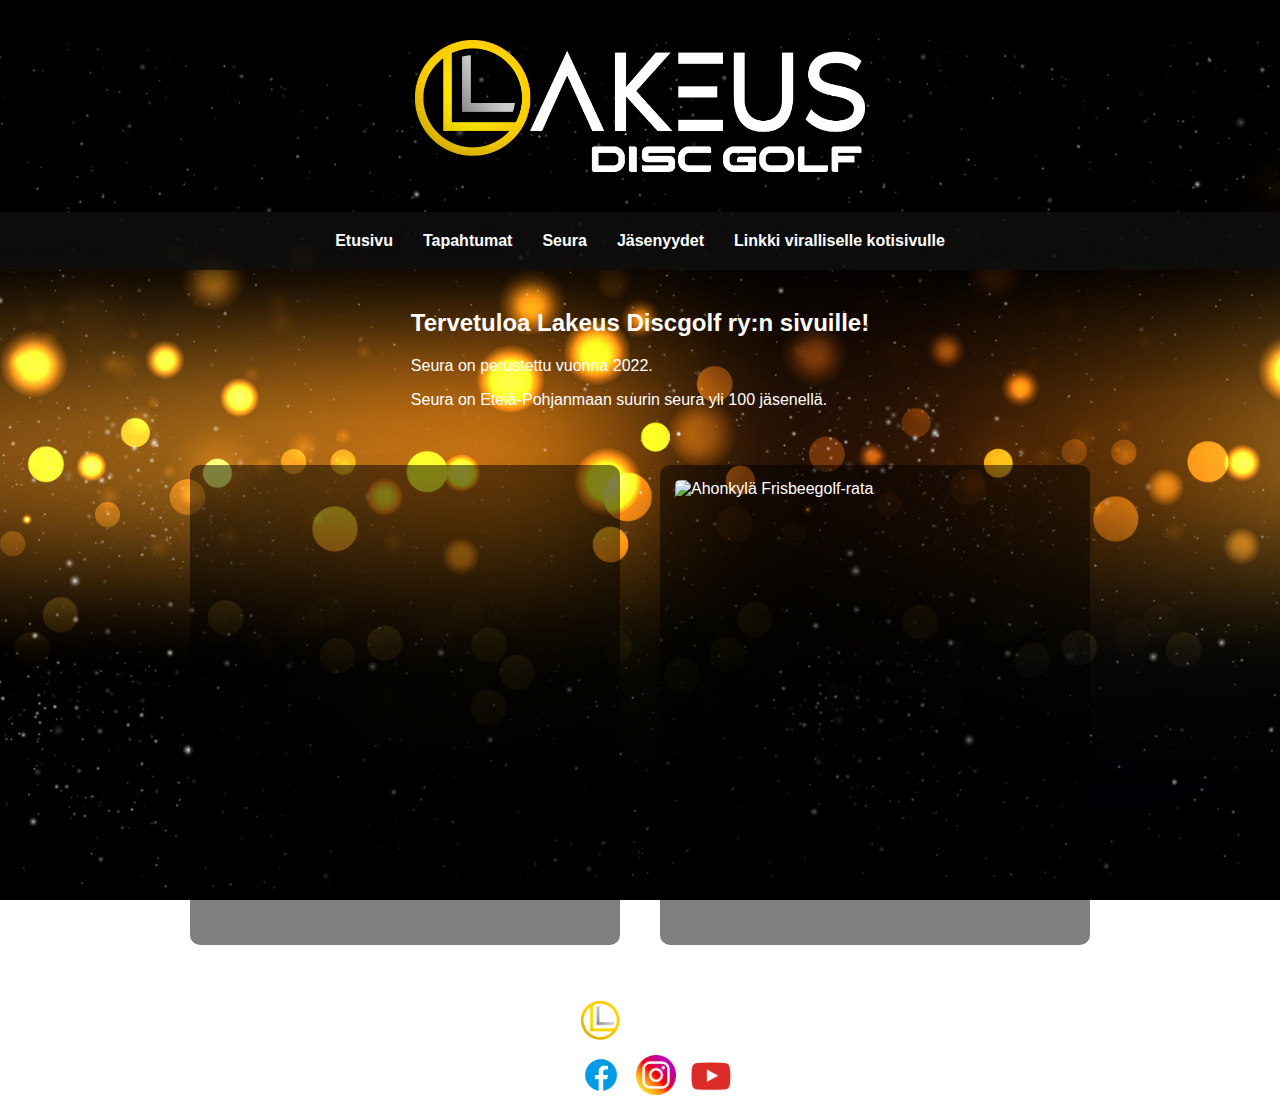
==== commit 6722d57d: "modified:   index.html 	new file:   media/ahonkylaFrisbeeGolf.jpg 	modified:   sivut/jasenyydet.html" ====
--- a/index.html
+++ b/index.html
@@ -12,22 +12,28 @@
     <img src="media/logo.png" alt="Lakeus Discgolf Logo" class="logo">
   </header>
   
-  <div class="navbar">
-    <a href="index.html#home">Etusivu</a>
-    <a href="sivut/tapahtumat.html">Tapahtumat</a>
-    <a href="sivut/seura.html">Seura</a>
-    <a href="sivut/jasenyydet.html">Jäsenyydet</a>
-    <a href="https://www.lakeusdiscgolf.com" target="_blank">Linkki viralliselle kotisivulle</a>
-  </div>
+  <nav class="navbar">
+    <a href="index.html#home" aria-label="Siirry etusivulle">Etusivu</a>
+    <a href="sivut/tapahtumat.html" aria-label="Siirry tapahtumat-sivulle">Tapahtumat</a>
+    <a href="sivut/seura.html" aria-label="Siirry seura-sivulle">Seura</a>
+    <a href="sivut/jasenyydet.html" aria-label="Siirry jäsenyydet-sivulle">Jäsenyydet</a>
+    <a href="https://www.lakeusdiscgolf.com" target="_blank" rel="noopener noreferrer" aria-label="Siirry viralliselle kotisivulle">Linkki viralliselle kotisivulle</a>
+  </nav>
   
-  <main class="container">
+  <main class="flexcontainer-index">
     <section id="home">
       <h2>Tervetuloa Lakeus Discgolf ry:n sivuille!</h2>
       <p>Seura on perustettu vuonna 2022.</p>
       <p>Seura on Etelä-Pohjanmaan suurin seura yli 100 jäsenellä.</p>
+    </section>
+    
+    <section class="media-section">
+      <div class="video-container">
+        <iframe width="100%" height="450" src="https://www.youtube.com/embed/zLmN6TDxlgI" frameborder="0" allow="accelerometer; autoplay; clipboard-write; encrypted-media; gyroscope; picture-in-picture" allowfullscreen loading="lazy"></iframe>
+      </div>
       
-      <div class="video-container">
-        <iframe width="800" height="450" src="https://www.youtube.com/embed/zLmN6TDxlgI" frameborder="0" allow="accelerometer; autoplay; clipboard-write; encrypted-media; gyroscope; picture-in-picture" allowfullscreen></iframe>
+      <div class="photo-container">
+        <img src="media/ahonkylafrisbeegolf.jpg" alt="Ahonkylä Frisbeegolf-rata" class="photo">
       </div>
     </section>
   </main>
--- a/tyylit.css
+++ b/tyylit.css
@@ -1,136 +1,175 @@
-/* Sivuston asetuksia, taustakuvat yms */
+/* ============================= */
+/* YLEISET ASETUKSET & TAUSTA */
+/* ============================= */
 body {
-    background-image: url('media/tausta1.jpg');
+    background-image: url('../media/tausta1.jpg');
     background-size: cover;
     background-position: center;
     background-repeat: no-repeat;
     background-attachment: fixed;
-    color: #fff; /* Valkoinen teksti */
+    color: #fff;
     margin: 0;
-    font-family: Arial, sans-serif;
-}
-
+    font-family: 'Roboto', Arial, sans-serif;
+}
+
+/* ============================= */
+/* LOGO */
+/* ============================= */
 .logo {
-    width: 600px; /* Oletusleveys, pienenee mobiilissa */
-    height: auto; /* Säilyttää kuvasuhteen */
-}
-
-/* Header, main, footer ja navbar */
-header, main, footer, .navbar {
-    padding: 20px;
-    background-color: rgba(15, 15, 15, 0.1);
-    box-shadow: 0 0 10px rgba(0, 0, 0, 0.1);
-}
-
-/* NAVBAR säädöt */
-.navbar {
+    width: 450px;
+    height: auto;
+    display: block;
+    margin: 40px auto;
+}
+
+/* ============================= */
+/* NAVIGAATIO */
+/* ============================= */
+.navbar, .navbar_b {
     display: flex;
     justify-content: center;
     padding: 20px;
     flex-wrap: wrap;
-}
-
-.navbar a {
+    background-color: rgba(15, 15, 15, 0.8);
+}
+
+.navbar a, .navbar_b a {
     margin: 0 15px;
     text-decoration: none;
     color: #fff;
     font-weight: bold;
     position: relative;
-    overflow: hidden;
-}
-
-.navbar a::before {
+    transition: color 0.3s;
+}
+
+.navbar a::before, .navbar_b a::before {
     content: '';
     position: absolute;
     width: 100%;
     height: 2px;
     bottom: 0;
-    left: -100%;
+    left: 0;
     background-color: #fff;
-    transition: left 0.3s ease-in-out;
-}
-
-.navbar a:hover::before {
-    left: 0;
-}
-
-.navbar a.active {
-    background-color: rgba(255, 255, 255, 0.313);
+    transform: scaleX(0);
+    transform-origin: center;
+    transition: transform 0.3s ease-in-out;
+}
+
+.navbar a:hover::before, .navbar_b a:hover::before {
+    transform: scaleX(1);
+}
+
+/* ============================= */
+/* FLEX-CONTAINERIT (SIVUKOHTAISET) */
+/* ============================= */
+.flexcontainer-index {
+    display: flex;
+    flex-direction: column;
+    align-items: center;
+    justify-content: center;
+    gap: 20px;
+    max-width: 1200px;
+    margin: 0 auto;
+    padding: 20px;
+}
+
+.flexcontainer-jasenyydet {
+    display: flex;
+    justify-content: space-between;
+    align-items: flex-start;
+    gap: 20px;
+    max-width: 1200px;
+    margin: 0 auto;
+    padding: 20px;
+}
+
+/* ============================= */
+/* MEDIA-OSIO (VIDEO & KUVA) */
+/* ============================= */
+.media-section {
+    display: flex;
+    justify-content: space-between;
+    align-items: center;
+    gap: 40px; /* Lisää väliä kuvan ja videon väliin */
+    max-width: 1200px;
+    margin: 0 auto;
+    padding: 20px;
+}
+
+.video-container, .photo-container {
+    flex: 1;
+    min-width: 400px;
+    max-width: 600px;
+    display: flex;
+    justify-content: center;
+    align-items: center;
+    background-color: rgba(0, 0, 0, 0.5); /* Läpinäkyvä musta tausta */
+    padding: 15px;
+    border-radius: 10px;
+    height: 450px; /* Asetetaan molemmille sama korkeus */
+}
+
+.video-container iframe, .photo-container img {
+    width: 100%;
+    height: 100%;
+    object-fit: cover;
+    border-radius: 5px;
+}
+
+.video-container h2 {
     color: #fff;
-}
-
-/* NAVBAR_B (jos käytössä) */
-.navbar_b {
-    display: flex;
-    justify-content: center;
-    flex-wrap: wrap;
+    text-align: center;
+    margin-bottom: 10px;
+}
+
+/* ============================= */
+/* TEKSTI & LASKURI (JÄSENYYDET) */
+/* ============================= */
+.text-column {
+    flex: 1;
+    background-color: rgba(0, 0, 0, 0.5);
+    padding: 20px;
+    border-radius: 10px;
+}
+
+.calculator-column {
+    flex: 1;
+    background-color: rgba(8, 8, 8, 0.7);
+    padding: 20px;
+    border-radius: 10px;
+}
+
+.calculator-column form {
+    display: flex;
+    flex-direction: column;
+    gap: 10px;
+}
+
+.calculator-column input {
+    width: 100%;
     padding: 10px;
-    background-color: rgba(15, 15, 15, 0.1);
-}
-
-.navbar_b a {
-    margin: 5px 10px;
-    text-decoration: none;
-    color: #fff;
-    font-weight: bold;
-    position: relative;
-    overflow: hidden;
-}
-
-.navbar_b a::before {
-    content: '';
-    position: absolute;
-    width: 100%;
-    height: 2px;
-    bottom: 0;
-    left: -100%;
-    background-color: #fff;
-    transition: left 0.3s ease-in-out;
-}
-
-.navbar_b a:hover::before {
-    left: 0;
-}
-
-.navbar_b a.active {
-    background-color: rgba(255, 255, 255, 0.5);
-    color: #fff;
-}
-
-/* Yleiset elementit */
-header, main, footer {
-    padding: 20px;
-}
-
-/* Sosiaalisen median linkit footerissa */
-.social-media {
-    display: flex;
-    justify-content: center;
-    gap: 10px;
-    margin-top: 10px;
-}
-
-.social-icon {
-    width: 40px;
-    height: 40px;
-}
-
-header {
-    display: flex;
-    align-items: center;
-    justify-content: center;
-    flex-direction: column;
-}
-
-main {
-    padding: 1em;
-    min-height: calc(100vh - 160px);
-}
-
-/* Footer */
+    border-radius: 5px;
+    border: 1px solid #ccc;
+}
+
+.calculator-column button {
+    padding: 10px;
+    background-color: #444;
+    color: white;
+    border: none;
+    border-radius: 5px;
+    cursor: pointer;
+}
+
+.calculator-column button:hover {
+    background-color: #666;
+}
+
+/* ============================= */
+/* FOOTER */
+/* ============================= */
 footer {
-    background-color: black;
-    color: rgba(237, 234, 234, 0.024);
+    background-color: rgba(0, 0, 0, 0);
     text-align: center;
     padding: 1em;
     position: relative;
@@ -141,219 +180,57 @@
 .footer-logo {
     display: flex;
     justify-content: center;
+    align-items: center;
     margin-bottom: 10px;
 }
 
 .footer-logo-img {
-    width: 100px;
+    width: 150px;
     height: auto;
 }
 
-/* Video container */
-.video-container {
-    display: flex;
-    justify-content: center;
-    align-items: center;
-    margin: 20px 0;
-    background-color: rgba(15, 15, 15, 0.73);
-    box-shadow: 0 0 10px rgba(0, 0, 0, 0.1);
-}
-
-.video-container iframe {
-    width: 80vw;
-    height: 45vw;
-    max-width: 800px;
-    max-height: 450px;
-    margin: 0 auto;
-    background-color: rgba(15, 15, 15, 0.1);
-    box-shadow: 0 0 10px rgba(0, 0, 0, 0.1);
-}
-
-iframe {
-    max-width: 100%;
+.social-media {
+    display: flex;
+    justify-content: center;
+    gap: 15px;
+    margin-top: 10px;
+}
+
+.social-media img {
+    width: 40px;
     height: auto;
-}
-
-/* Flex container */
-.flex-container {
-    display: flex;
-    justify-content: center;
-    gap: 20px;
-    padding: 20px;
-    max-width: 1200px;
-    margin: 0 auto;
-}
-
-/* Teksti- ja laskuriosiot */
-.text-column, .calculator-column {
-    background-color: rgba(8, 8, 8, 0.2);
-    flex: 1;
-}
-
-.calculator-column form {
-    background-color: rgb(7, 7, 7,0.2);
-    padding: 20px;
-    border-radius: 20px;
-    box-shadow: 0 2px 8px rgba(0, 0, 0, 0.228);
-}
-  
-.calculator-column form label {
-    display: block;
-    margin-top: 10px;
-    font-weight: bold;
-}
-  
-.calculator-column form input {
-    width: 100%;
-    padding: 8px;
-    margin-top: 5px;
-    border: 1px solid #ccc;
-    border-radius: 20px;
-}
-  
-.calculator-column form button {
-    background-color: rgba(13, 13, 13, 0.2);
-    color: #7b91eb;
-    border: none;
-    padding: 10px 20px;
-    margin-top: 15px;
-    border-radius: 20px;
-    cursor: pointer;
-    transition: background-color 0.3s;
-}
-  
-.calculator-column form button:hover {
-    background-color: #555;
-}
-  
-.text-column {
-    background-color: rgba(0, 0, 0, 0.5);
-    padding: 20px;
-    border-radius: 10px;
-}
-
-/* Vanhemmat sarakeasetukset (jos käytössä) */
-.left-column, .right-column {
-    flex: 1;
-    padding: 20px;
-    min-width: 200px;
-    max-width: 400px;
-}
-
-/* Content -sivu */
-.content {
-    display: flex;
-    flex-wrap: wrap;
-    background-color: rgba(15, 15, 15, 0.73);
-    box-shadow: 0 0 10px rgba(0, 0, 0, 0.73);
-}
-
-/* Instagram feed */
-.instagram-feed {
-    display: flex;
-    justify-content: flex-end;
-    align-items: center;
-    margin: 0;
-    width: 50%;
-}
-
-.instagram-feed-tapahtumat {
-    display: flex;
-    justify-content: flex-end;
-    align-items: center;
-    margin: 0;
-    width: 50%;
-}
-
-.elfsight-app-f8759532-5bef-4587-9616-bb6d210a90ef {
-    width: 80%;
-    max-width: 800px;
-}
-
-.sk-ww-facebook-group-posts {
-    color: white;
-    display: flex;
-    justify-content: flex-end;
-    align-items: center;
-    margin: 0;
-    width: 50%;
-}
-.sk-ww-facebook-group-posts a {
-    color: white !important;
-  }
-
-.sk-ww-facebook-group-posts .post-content {
-    color: white;
-    display: flex;
-    justify-content: flex-end;
-    align-items: center;
-    margin: 0;
-    width: 10%;
-}
-
-/* Mobiiliasetukset */
+    transition: transform 0.3s ease-in-out;
+}
+
+.social-media img:hover {
+    transform: scale(1.1);
+}
+
+/* ============================= */
+/* MOBIILINÄKYMÄN ASETUKSET */
+/* ============================= */
 @media (max-width: 768px) {
-    /* Flex-container sarakkeet allekkain */
-    .flex-container {
-        flex-direction: column;
-        gap: 10px;
-        padding: 10px;
-    }
-    
-    /* Navigaatio pinoava */
-    .navbar {
+    .flexcontainer-index,
+    .flexcontainer-jasenyydet {
         flex-direction: column;
         align-items: center;
     }
-    .navbar a {
-        margin: 5px 0;
-    }
-    
-    /* Pienennä logoa */
+
+    .media-section {
+        flex-direction: column;
+        align-items: center;
+    }
+
+    .video-container, .photo-container {
+        max-width: 100%;
+        height: auto;
+    }
+
+    .text-column, .calculator-column {
+        max-width: 100%;
+    }
+
     .logo {
-        width: 300px;
-    }
-    
-    /* Teksti- ja laskuriosiot täyteen leveyteen */
-    .text-column, .calculator-column {
-        width: 100%;
-    }
-    
-    /* Video iframe täysleveäksi */
-    .video-container iframe {
-        width: 100vw;
-        height: auto;
-    }
-    
-    /* Lista-asetukset: vaihda 1-sarakkeiseen asetteluun */
-    .left-column, .right-column ol {
-        columns: 1;
-    }
-    
-    /* Instagram feed ja Facebook-postaukset täyteen leveyteen */
-    .instagram-feed,
-    .instagram-feed-tapahtumat,
-    .sk-ww-facebook-group-posts {
-        width: 100%;
-    }
-    .sk-ww-facebook-group-posts .post-content {
-        width: 100%;
-    }
-}
-
-@media (max-width: 768px) {
-    /* Mobiili: aseta navbar pystysuoraan ja täysleveäksi */
-    .navbar {
-      flex-direction: column;
-      align-items: center;
-      width: 100%;
-      padding: 10px; /* pienennä tarvittaessa */
-    }
-    
-    .navbar a {
-      margin: 5px 0;       /* pienemmät marginaalit */
-      width: 100%;         /* vie koko leveyden */
-      text-align: center;  /* keskitetty teksti */
-      font-size: 16px;     /* säädä fonttikokoa tarvittaessa */
-    }
-  }
+        width: 380px;
+    }
+}
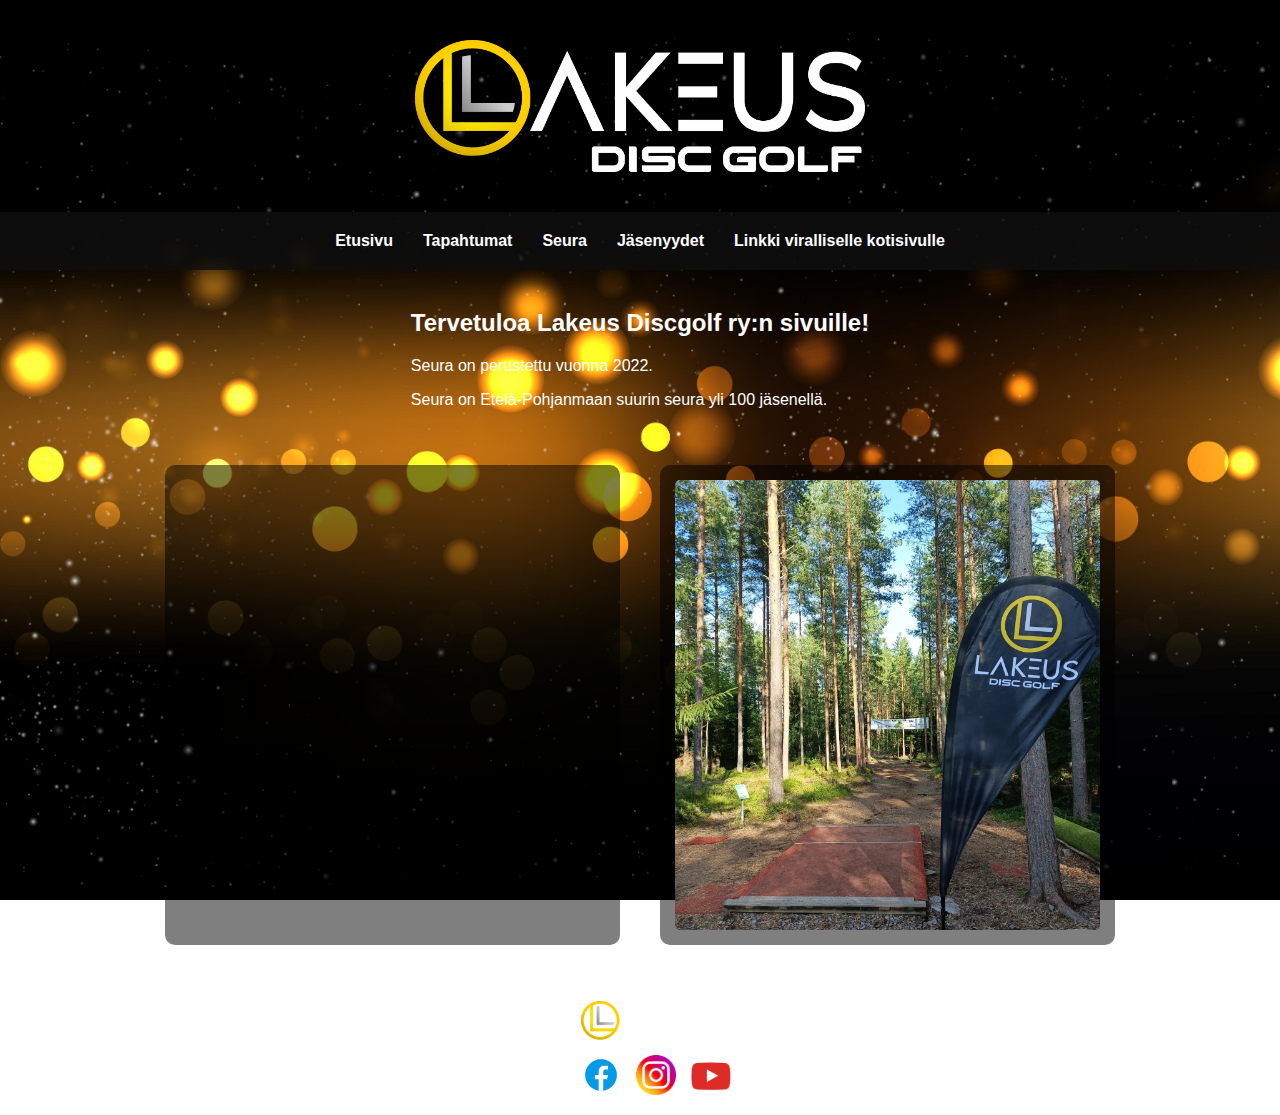
==== commit dad49863: "modified:   index.html" ====
--- a/index.html
+++ b/index.html
@@ -33,7 +33,7 @@
       </div>
       
       <div class="photo-container">
-        <img src="media/ahonkylafrisbeegolf.jpg" alt="Ahonkylä Frisbeegolf-rata" class="photo">
+        <img src="media/ahonkylaFrisbeeGolf.jpg" alt="Ahonkylä Frisbeegolf-rata" class="photo">
       </div>
     </section>
   </main>
--- a/tyylit.css
+++ b/tyylit.css
@@ -2,7 +2,7 @@
 /* YLEISET ASETUKSET & TAUSTA */
 /* ============================= */
 body {
-    background-image: url('../media/tausta1.jpg');
+    background-image: url('media/tausta1.jpg');
     background-size: cover;
     background-position: center;
     background-repeat: no-repeat;
